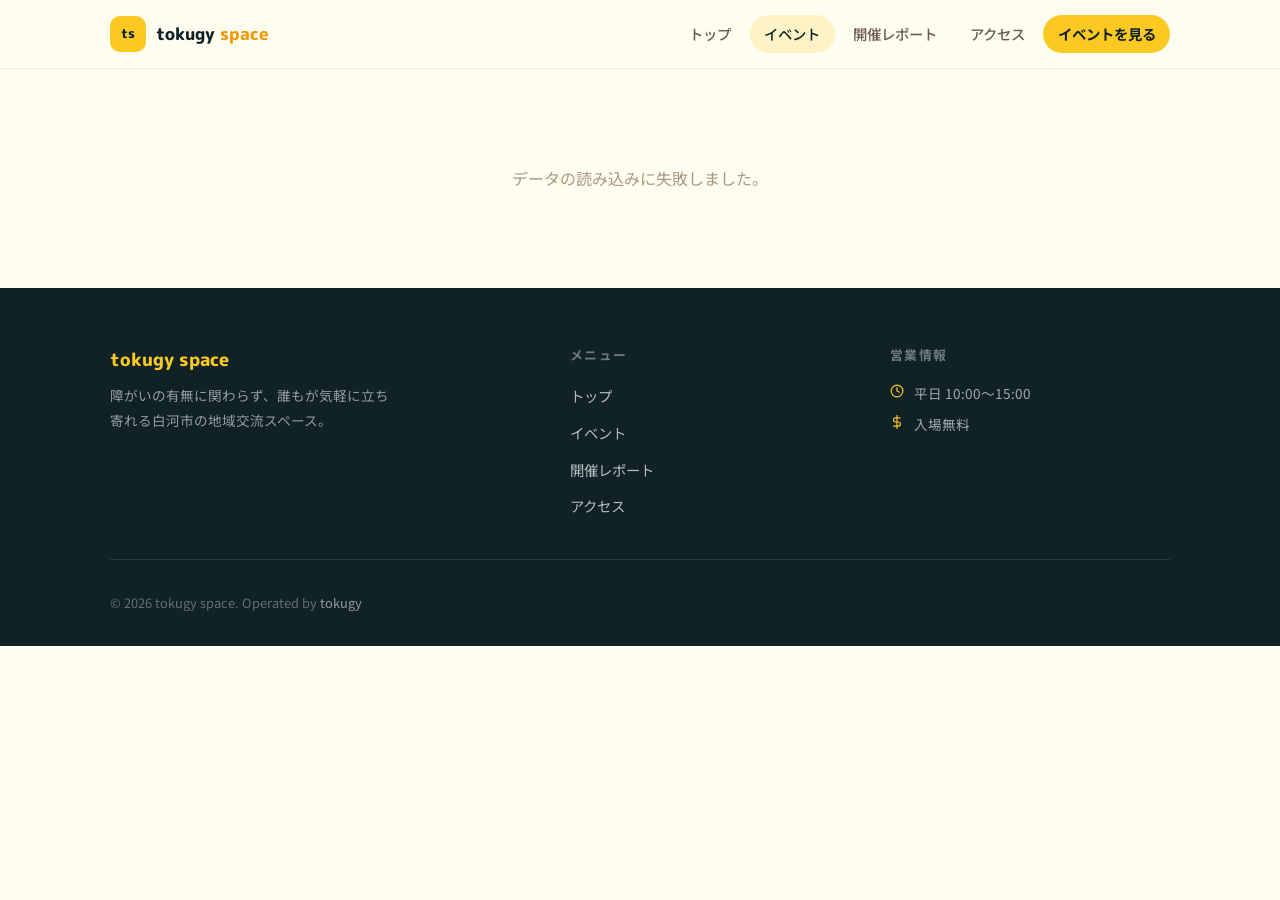
==== event.html @ 46e6f0bb "feat: イベント詳細・開催レポート機能を追加 - event.html: イベント詳細ページ（画像・詳細説明・サイドバー付き） - reports.html: 過去イベントレポート一覧 - rep" ====
<!DOCTYPE html>
<html lang="ja">
<head>
  <meta charset="UTF-8">
  <meta name="viewport" content="width=device-width, initial-scale=1.0">
  <title>イベント詳細 | tokugy space</title>
  <link rel="preconnect" href="https://fonts.googleapis.com">
  <link rel="preconnect" href="https://fonts.gstatic.com" crossorigin>
  <link href="https://fonts.googleapis.com/css2?family=M+PLUS+Rounded+1c:wght@400;500;700;800&family=Noto+Sans+JP:wght@400;500;700&display=swap" rel="stylesheet">
  <link rel="stylesheet" href="css/style.css">
</head>
<body>

<header class="nav" role="banner">
  <div class="container nav__inner">
    <a href="index.html" class="nav__logo">
      <div class="nav__logo-mark">ts</div>
      <span class="nav__logo-text">tokugy <span>space</span></span>
    </a>
    <nav class="nav__links">
      <a href="index.html">トップ</a>
      <a href="events.html" class="active">イベント</a>
      <a href="reports.html">開催レポート</a>
      <a href="index.html#access">アクセス</a>
      <a href="events.html" class="nav-cta">イベントを見る</a>
    </nav>
    <button class="nav__hamburger" id="navHamburger" aria-label="メニューを開く" aria-expanded="false">
      <span></span><span></span><span></span>
    </button>
  </div>
</header>
<nav class="nav__drawer" id="navDrawer">
  <a href="index.html">トップ</a>
  <a href="events.html" class="active">イベント</a>
  <a href="reports.html">開催レポート</a>
  <a href="index.html#access">アクセス</a>
  <a href="events.html" class="nav-cta">イベントを見る</a>
</nav>

<main id="main"></main>

<footer class="footer" role="contentinfo">
  <div class="container">
    <div class="footer__inner">
      <div>
        <div class="footer__brand-name">tokugy space</div>
        <p class="footer__brand-desc">障がいの有無に関わらず、誰もが気軽に立ち寄れる白河市の地域交流スペース。</p>
      </div>
      <div>
        <div class="footer__col-title">メニュー</div>
        <ul class="footer__links">
          <li><a href="index.html">トップ</a></li>
          <li><a href="events.html">イベント</a></li>
          <li><a href="reports.html">開催レポート</a></li>
          <li><a href="index.html#access">アクセス</a></li>
        </ul>
      </div>
      <div>
        <div class="footer__col-title">営業情報</div>
        <div class="footer__info">
          <div class="footer__info-item">
            <svg xmlns="http://www.w3.org/2000/svg" width="14" height="14" viewBox="0 0 24 24" fill="none" stroke="currentColor" stroke-width="2" stroke-linecap="round" stroke-linejoin="round"><circle cx="12" cy="12" r="10"/><polyline points="12 6 12 12 16 14"/></svg>
            平日 10:00〜15:00
          </div>
          <div class="footer__info-item">
            <svg xmlns="http://www.w3.org/2000/svg" width="14" height="14" viewBox="0 0 24 24" fill="none" stroke="currentColor" stroke-width="2" stroke-linecap="round" stroke-linejoin="round"><line x1="12" y1="1" x2="12" y2="23"/><path d="M17 5H9.5a3.5 3.5 0 0 0 0 7h5a3.5 3.5 0 0 1 0 7H6"/></svg>
            入場無料
          </div>
        </div>
      </div>
    </div>
    <div class="footer__bottom">
      <span>&copy; 2026 tokugy space. Operated by <a href="https://tokugy.com/" target="_blank" rel="noopener">tokugy</a></span>
    </div>
  </div>
</footer>

<script type="module">
  import { fetchEvents, formatDate, badgeClass, isUpcoming, initMobileNav, svgCalendar, svgPin } from './js/sheets.js';
  initMobileNav();

  const id   = new URLSearchParams(location.search).get('id');
  const main = document.getElementById('main');

  function svgIcon(path, extra='') {
    return `<svg xmlns="http://www.w3.org/2000/svg" width="16" height="16" viewBox="0 0 24 24" fill="none" stroke="currentColor" stroke-width="2" stroke-linecap="round" stroke-linejoin="round" ${extra}>${path}</svg>`;
  }

  fetchEvents().then(events => {
    const ev = events.find(e => String(e.id) === String(id));
    if (!ev) {
      main.innerHTML = `<div class="container" style="padding:6rem 1.25rem;text-align:center"><p style="color:var(--gray-400)">イベントが見つかりませんでした。</p><a href="events.html" class="btn btn-primary" style="margin-top:1.5rem;display:inline-flex">イベント一覧へ</a></div>`;
      return;
    }

    const d       = formatDate(ev.date);
    const badge   = badgeClass(ev.category);
    const past    = !isUpcoming(ev);
    document.title = `${ev.title} | tokugy space`;

    main.innerHTML = `
    <div class="detail-hero">
      <div class="container">
        <a href="events.html" class="detail-hero__back">
          ${svgIcon('<line x1="19" y1="12" x2="5" y2="12"/><polyline points="12 19 5 12 12 5"/>')}
          イベント一覧へ戻る
        </a>
        <div class="detail-hero__badge-row">
          <span class="event-card__badge ${badge}">${ev.category || 'イベント'}</span>
          ${past ? '<span class="event-card__badge badge-other">終了</span>' : ''}
        </div>
        <h1 class="detail-hero__title">${ev.title}</h1>
        <div class="detail-hero__meta">
          <span class="detail-hero__meta-item">
            ${svgIcon('<rect x="3" y="4" width="18" height="18" rx="2" ry="2"/><line x1="16" y1="2" x2="16" y2="6"/><line x1="8" y1="2" x2="8" y2="6"/><line x1="3" y1="10" x2="21" y2="10"/>')}
            ${d.full}
          </span>
          ${ev.time ? `<span class="detail-hero__meta-item">${svgIcon('<circle cx="12" cy="12" r="10"/><polyline points="12 6 12 12 16 14"/>')} ${ev.time}</span>` : ''}
          ${ev.capacity ? `<span class="detail-hero__meta-item">${svgIcon('<path d="M17 21v-2a4 4 0 0 0-4-4H5a4 4 0 0 0-4 4v2"/><circle cx="9" cy="7" r="4"/><path d="M23 21v-2a4 4 0 0 0-3-3.87"/><path d="M16 3.13a4 4 0 0 1 0 7.75"/>')} 定員 ${ev.capacity}</span>` : ''}
        </div>
      </div>
      <div class="container" style="padding-inline:1.25rem">
        <div class="detail-hero__img${ev.imageUrl ? '' : ' detail-hero__img--placeholder'}">
          ${ev.imageUrl
            ? `<img src="${ev.imageUrl}" alt="${ev.title}">`
            : `<svg xmlns="http://www.w3.org/2000/svg" width="48" height="48" viewBox="0 0 24 24" fill="none" stroke="currentColor" stroke-width="1.5" stroke-linecap="round" stroke-linejoin="round"><rect x="3" y="3" width="18" height="18" rx="2" ry="2"/><circle cx="8.5" cy="8.5" r="1.5"/><polyline points="21 15 16 10 5 21"/></svg><p>画像準備中</p>`}
        </div>
      </div>
    </div>

    <section class="detail-body">
      <div class="detail-layout">
        <article class="detail-article" style="padding:3rem 0 4rem">
          <p>${ev.detail || ev.description}</p>
          ${!past && (ev.regUrl || true) ? `
          <div class="detail-cta">
            ${ev.regUrl ? `<a href="${ev.regUrl}" target="_blank" rel="noopener" class="btn btn-yellow">申し込む</a>` : ''}
            <a href="index.html#access" class="btn btn-outline">アクセスを確認する</a>
          </div>` : ''}
        </article>

        <aside class="detail-sidebar">
          <div class="sidebar-card">
            <div class="sidebar-card__title">開催情報</div>
            <div class="sidebar-card__list">
              <div class="sidebar-card__item">
                ${svgIcon('<rect x="3" y="4" width="18" height="18" rx="2" ry="2"/><line x1="16" y1="2" x2="16" y2="6"/><line x1="8" y1="2" x2="8" y2="6"/><line x1="3" y1="10" x2="21" y2="10"/>')}
                <span>${d.full}</span>
              </div>
              ${ev.time ? `<div class="sidebar-card__item">${svgIcon('<circle cx="12" cy="12" r="10"/><polyline points="12 6 12 12 16 14"/>')}<span>${ev.time}</span></div>` : ''}
              ${ev.capacity ? `<div class="sidebar-card__item">${svgIcon('<path d="M17 21v-2a4 4 0 0 0-4-4H5a4 4 0 0 0-4 4v2"/><circle cx="9" cy="7" r="4"/><path d="M23 21v-2a4 4 0 0 0-3-3.87"/><path d="M16 3.13a4 4 0 0 1 0 7.75"/>')}<span>定員 ${ev.capacity}</span></div>` : ''}
              <div class="sidebar-card__item">${svgIcon('<line x1="12" y1="1" x2="12" y2="23"/><path d="M17 5H9.5a3.5 3.5 0 0 0 0 7h5a3.5 3.5 0 0 1 0 7H6"/>')}<span>参加費 無料</span></div>
              <div class="sidebar-card__item">${svgIcon('<path d="M21 10c0 7-9 13-9 13s-9-6-9-13a9 9 0 0 1 18 0z"/><circle cx="12" cy="10" r="3"/>')}<span>tokugy space（白河市中心商店街）</span></div>
            </div>
          </div>
          ${ev.regUrl ? `<a href="${ev.regUrl}" target="_blank" rel="noopener" class="btn btn-yellow" style="width:100%;justify-content:center">申し込む</a>` : ''}
          <a href="events.html" class="btn btn-outline" style="width:100%;justify-content:center">イベント一覧へ</a>
        </aside>
      </div>
    </section>`;
  }).catch(() => {
    main.innerHTML = `<div class="container" style="padding:6rem 1.25rem;text-align:center"><p style="color:var(--gray-400)">データの読み込みに失敗しました。</p></div>`;
  });
</script>
</body>
</html>
---- css/style.css ----
/* ===========================
   tokugy space — style.css
   =========================== */

/* --- Variables --- */
:root {
  --yellow:       #FBC922;
  --yellow-light: #FEF3C7;
  --yellow-dark:  #E6AA00;
  --orange:       #F39800;
  --orange-light: #FFF0D6;
  --cream:        #FFFCF0;
  --cream-dark:   #F5EDD8;
  --navy:         #102226;
  --navy-light:   #1E3A40;
  --brown:        #7C4E00;
  --gray-100:     #F8F4EE;
  --gray-200:     #EDE8DE;
  --gray-400:     #A89880;
  --gray-600:     #6B5B4E;
  --white:        #FFFFFF;

  --font-display: 'M PLUS Rounded 1c', 'Noto Sans JP', sans-serif;
  --font-body:    'Noto Sans JP', sans-serif;

  --radius-sm:  8px;
  --radius-md:  16px;
  --radius-lg:  24px;
  --radius-xl:  40px;

  --shadow-sm:  0 2px 8px rgba(16,34,38,.06);
  --shadow-md:  0 4px 20px rgba(16,34,38,.10);
  --shadow-lg:  0 8px 40px rgba(16,34,38,.14);

  --transition: .25s ease;

  --max-w: 1100px;
  --gap:   2rem;
}

/* --- Reset --- */
*, *::before, *::after { box-sizing: border-box; margin: 0; padding: 0; }
html { scroll-behavior: smooth; }
body {
  font-family: var(--font-body);
  background: var(--cream);
  color: var(--navy);
  line-height: 1.7;
  -webkit-font-smoothing: antialiased;
}
img { max-width: 100%; display: block; }
a { color: inherit; text-decoration: none; }
ul { list-style: none; }
button { cursor: pointer; font-family: inherit; border: none; background: none; }

/* --- Utilities --- */
.container {
  max-width: var(--max-w);
  margin-inline: auto;
  padding-inline: 1.25rem;
}
.section { padding-block: 5rem; }
.section-label {
  display: inline-block;
  font-size: .75rem;
  font-weight: 700;
  letter-spacing: .12em;
  text-transform: uppercase;
  color: var(--orange);
  background: var(--orange-light);
  padding: .3em .9em;
  border-radius: 99px;
  margin-bottom: .9rem;
}
.section-title {
  font-family: var(--font-display);
  font-size: clamp(1.6rem, 4vw, 2.4rem);
  font-weight: 800;
  line-height: 1.25;
  color: var(--navy);
  margin-bottom: 1rem;
}
.section-sub {
  font-size: 1rem;
  color: var(--gray-600);
  max-width: 560px;
  line-height: 1.8;
}
.btn {
  display: inline-flex;
  align-items: center;
  gap: .5rem;
  font-family: var(--font-display);
  font-size: .95rem;
  font-weight: 700;
  padding: .85em 2em;
  border-radius: 99px;
  transition: transform var(--transition), box-shadow var(--transition), background var(--transition);
  white-space: nowrap;
}
.btn:hover { transform: translateY(-2px); }
.btn-primary {
  background: var(--navy);
  color: var(--white);
  box-shadow: 0 4px 16px rgba(16,34,38,.25);
}
.btn-primary:hover { background: var(--navy-light); box-shadow: var(--shadow-lg); }
.btn-outline {
  background: transparent;
  color: var(--navy);
  border: 2px solid var(--navy);
}
.btn-outline:hover { background: var(--navy); color: var(--white); }
.btn-yellow {
  background: var(--yellow);
  color: var(--navy);
  box-shadow: 0 4px 16px rgba(251,201,34,.4);
}
.btn-yellow:hover { background: var(--yellow-dark); }

/* --- Nav --- */
.nav {
  position: sticky;
  top: 0;
  z-index: 100;
  background: rgba(255,252,240,.92);
  backdrop-filter: blur(12px);
  -webkit-backdrop-filter: blur(12px);
  border-bottom: 1px solid var(--cream-dark);
}
.nav__inner {
  display: flex;
  align-items: center;
  justify-content: space-between;
  height: 68px;
}
.nav__logo {
  display: flex;
  align-items: center;
  gap: .6rem;
}
.nav__logo-mark {
  width: 36px;
  height: 36px;
  background: var(--yellow);
  border-radius: 10px;
  display: flex;
  align-items: center;
  justify-content: center;
  font-family: var(--font-display);
  font-weight: 800;
  font-size: .8rem;
  color: var(--navy);
  flex-shrink: 0;
}
.nav__logo-text {
  font-family: var(--font-display);
  font-weight: 800;
  font-size: 1.05rem;
  color: var(--navy);
}
.nav__logo-text span {
  color: var(--orange);
}
.nav__links {
  display: flex;
  align-items: center;
  gap: .25rem;
}
.nav__links a {
  font-size: .9rem;
  font-weight: 500;
  padding: .5em 1em;
  border-radius: 99px;
  color: var(--gray-600);
  transition: color var(--transition), background var(--transition);
}
.nav__links a:hover,
.nav__links a.active {
  color: var(--navy);
  background: var(--yellow-light);
}
.nav__links a.nav-cta {
  background: var(--yellow);
  color: var(--navy);
  font-weight: 700;
}
.nav__links a.nav-cta:hover { background: var(--yellow-dark); }
.nav__hamburger {
  display: none;
  flex-direction: column;
  gap: 5px;
  padding: 8px;
  border-radius: 8px;
}
.nav__hamburger span {
  display: block;
  width: 22px;
  height: 2px;
  background: var(--navy);
  border-radius: 2px;
  transition: transform var(--transition), opacity var(--transition);
}

/* --- Hero --- */
.hero {
  background: linear-gradient(135deg, #FEF3C7 0%, #FFF0D6 50%, #FFFCF0 100%);
  overflow: hidden;
  position: relative;
  padding-block: 5rem 4rem;
}
.hero::before {
  content: '';
  position: absolute;
  inset: 0;
  background:
    radial-gradient(circle at 80% 20%, rgba(251,201,34,.18) 0%, transparent 50%),
    radial-gradient(circle at 10% 80%, rgba(243,152,0,.12) 0%, transparent 45%);
  pointer-events: none;
}
.hero__inner {
  display: grid;
  grid-template-columns: 1fr 1fr;
  gap: 3rem;
  align-items: center;
  position: relative;
}
.hero__eyebrow {
  display: inline-flex;
  align-items: center;
  gap: .5rem;
  background: var(--white);
  border: 1.5px solid var(--yellow);
  padding: .35em 1em;
  border-radius: 99px;
  font-size: .8rem;
  font-weight: 700;
  color: var(--brown);
  margin-bottom: 1.5rem;
}
.hero__eyebrow svg { color: var(--yellow-dark); }
.hero__title {
  font-family: var(--font-display);
  font-size: clamp(2.2rem, 5.5vw, 3.6rem);
  font-weight: 800;
  line-height: 1.15;
  color: var(--navy);
  margin-bottom: 1.25rem;
}
.hero__title em {
  font-style: normal;
  color: var(--orange);
  position: relative;
}
.hero__title em::after {
  content: '';
  position: absolute;
  bottom: 0;
  left: 0;
  right: 0;
  height: 6px;
  background: var(--yellow);
  border-radius: 3px;
  opacity: .6;
}
.hero__desc {
  font-size: 1.05rem;
  color: var(--gray-600);
  line-height: 1.9;
  margin-bottom: 2rem;
  max-width: 440px;
}
.hero__actions {
  display: flex;
  gap: 1rem;
  flex-wrap: wrap;
}
.hero__visual {
  display: flex;
  flex-direction: column;
  gap: 1rem;
}
.hero__image-placeholder {
  width: 100%;
  aspect-ratio: 4/3;
  background: linear-gradient(135deg, var(--yellow-light), var(--orange-light));
  border-radius: var(--radius-lg);
  border: 2.5px dashed var(--yellow-dark);
  display: flex;
  flex-direction: column;
  align-items: center;
  justify-content: center;
  gap: .75rem;
  color: var(--brown);
}
.hero__image-placeholder svg { opacity: .5; }
.hero__image-placeholder p {
  font-size: .85rem;
  font-weight: 600;
  opacity: .7;
}
.hero__badges {
  display: flex;
  gap: .75rem;
  flex-wrap: wrap;
}
.hero__badge {
  display: flex;
  align-items: center;
  gap: .4rem;
  background: var(--white);
  border: 1.5px solid var(--cream-dark);
  padding: .45em 1em;
  border-radius: 99px;
  font-size: .8rem;
  font-weight: 600;
  color: var(--navy);
  box-shadow: var(--shadow-sm);
}
.hero__badge svg { color: var(--orange); }
.hero__wave {
  display: block;
  margin-top: -2px;
}

/* --- Features --- */
.features { background: var(--white); }
.features__grid {
  display: grid;
  grid-template-columns: repeat(3, 1fr);
  gap: 1.5rem;
  margin-top: 3rem;
}
.feature-card {
  background: var(--cream);
  border-radius: var(--radius-md);
  padding: 2rem 1.75rem;
  border: 1.5px solid var(--cream-dark);
  transition: transform var(--transition), box-shadow var(--transition);
}
.feature-card:hover {
  transform: translateY(-4px);
  box-shadow: var(--shadow-md);
}
.feature-card__icon {
  width: 52px;
  height: 52px;
  border-radius: var(--radius-sm);
  display: flex;
  align-items: center;
  justify-content: center;
  margin-bottom: 1.25rem;
}
.feature-card__icon--yellow { background: var(--yellow-light); color: var(--yellow-dark); }
.feature-card__icon--orange { background: var(--orange-light); color: var(--orange); }
.feature-card__icon--green  { background: #DCFCE7; color: #15803D; }
.feature-card__title {
  font-family: var(--font-display);
  font-size: 1.15rem;
  font-weight: 800;
  margin-bottom: .6rem;
  color: var(--navy);
}
.feature-card__desc {
  font-size: .9rem;
  color: var(--gray-600);
  line-height: 1.8;
}
.feature-card__list {
  margin-top: .75rem;
  display: flex;
  flex-direction: column;
  gap: .35rem;
}
.feature-card__list li {
  font-size: .85rem;
  color: var(--gray-600);
  display: flex;
  align-items: center;
  gap: .4rem;
}
.feature-card__list li::before {
  content: '';
  width: 6px;
  height: 6px;
  background: var(--yellow);
  border-radius: 50%;
  flex-shrink: 0;
}

/* --- Events preview --- */
.events-preview { background: var(--cream); }
.events-preview__header {
  display: flex;
  align-items: flex-end;
  justify-content: space-between;
  margin-bottom: 2.5rem;
  gap: 1rem;
}
.events-grid {
  display: grid;
  grid-template-columns: repeat(3, 1fr);
  gap: 1.5rem;
}

/* --- Event Card --- */
.event-card {
  background: var(--white);
  border-radius: var(--radius-md);
  overflow: hidden;
  border: 1.5px solid var(--cream-dark);
  box-shadow: var(--shadow-sm);
  transition: transform var(--transition), box-shadow var(--transition);
  display: flex;
  flex-direction: column;
}
.event-card:hover {
  transform: translateY(-5px);
  box-shadow: var(--shadow-md);
}
.event-card__header {
  padding: 1.5rem 1.5rem 0;
  display: flex;
  align-items: flex-start;
  justify-content: space-between;
  gap: .5rem;
}
.event-card__date-block {
  display: flex;
  flex-direction: column;
  align-items: center;
  background: var(--yellow-light);
  border-radius: var(--radius-sm);
  padding: .5rem .75rem;
  min-width: 52px;
  flex-shrink: 0;
}
.event-card__date-block .month {
  font-size: .65rem;
  font-weight: 700;
  color: var(--brown);
  text-transform: uppercase;
  line-height: 1;
}
.event-card__date-block .day {
  font-family: var(--font-display);
  font-size: 1.6rem;
  font-weight: 800;
  color: var(--navy);
  line-height: 1;
}
.event-card__date-block .weekday {
  font-size: .65rem;
  color: var(--gray-400);
  font-weight: 500;
}
.event-card__badge {
  font-size: .7rem;
  font-weight: 700;
  padding: .3em .8em;
  border-radius: 99px;
}
.badge-workshop { background: #EDE9FE; color: #6D28D9; }
.badge-event    { background: #FEF3C7; color: #B45309; }
.badge-marche   { background: #DCFCE7; color: #15803D; }
.badge-other    { background: var(--gray-100); color: var(--gray-600); }
.event-card__body { padding: 1rem 1.5rem 1.5rem; flex: 1; display: flex; flex-direction: column; }
.event-card__title {
  font-family: var(--font-display);
  font-size: 1.05rem;
  font-weight: 700;
  color: var(--navy);
  margin-bottom: .5rem;
  line-height: 1.4;
}
.event-card__desc {
  font-size: .85rem;
  color: var(--gray-600);
  line-height: 1.75;
  flex: 1;
  display: -webkit-box;
  -webkit-line-clamp: 3;
  -webkit-box-orient: vertical;
  overflow: hidden;
}
.event-card__footer {
  margin-top: 1.25rem;
  padding-top: 1rem;
  border-top: 1px solid var(--cream-dark);
  display: flex;
  align-items: center;
  justify-content: space-between;
  gap: .5rem;
}
.event-card__meta {
  display: flex;
  align-items: center;
  gap: .35rem;
  font-size: .8rem;
  color: var(--gray-400);
}
.event-card__meta svg { flex-shrink: 0; }
.event-card__link {
  font-size: .8rem;
  font-weight: 700;
  color: var(--orange);
  display: flex;
  align-items: center;
  gap: .2rem;
  transition: gap var(--transition);
}
.event-card:hover .event-card__link { gap: .4rem; }

/* loading / error */
.events-loading, .events-error, .events-empty {
  grid-column: 1 / -1;
  text-align: center;
  padding: 3rem;
  color: var(--gray-400);
  font-size: .95rem;
}
.events-loading svg { animation: spin 1s linear infinite; margin: 0 auto 1rem; }
@keyframes spin { to { transform: rotate(360deg); } }

/* --- Access --- */
.access { background: var(--white); }
.access__inner {
  display: grid;
  grid-template-columns: 1fr 1fr;
  gap: 3rem;
  align-items: start;
}
.access__info {
  display: flex;
  flex-direction: column;
  gap: 1.5rem;
}
.access__item {
  display: flex;
  gap: 1rem;
  align-items: flex-start;
}
.access__item-icon {
  width: 44px;
  height: 44px;
  background: var(--yellow-light);
  border-radius: var(--radius-sm);
  display: flex;
  align-items: center;
  justify-content: center;
  color: var(--yellow-dark);
  flex-shrink: 0;
}
.access__item-label {
  font-size: .75rem;
  font-weight: 700;
  color: var(--gray-400);
  text-transform: uppercase;
  letter-spacing: .08em;
  margin-bottom: .25rem;
}
.access__item-value {
  font-size: 1rem;
  font-weight: 600;
  color: var(--navy);
  line-height: 1.5;
}
.access__item-note {
  font-size: .8rem;
  color: var(--gray-400);
  margin-top: .15rem;
}
.access__map {
  border-radius: var(--radius-md);
  overflow: hidden;
  border: 1.5px solid var(--cream-dark);
  background: var(--cream-dark);
  aspect-ratio: 4/3;
  display: flex;
  align-items: center;
  justify-content: center;
  flex-direction: column;
  gap: .75rem;
  color: var(--gray-400);
  font-size: .85rem;
}
.access__map svg { opacity: .4; }

/* --- Events Page --- */
.events-page { background: var(--cream); }
.events-page-header {
  background: linear-gradient(135deg, #FEF3C7 0%, #FFF0D6 100%);
  padding: 4rem 0 3rem;
}
.filter-tabs {
  display: flex;
  gap: .5rem;
  flex-wrap: wrap;
  margin-bottom: 2.5rem;
}
.filter-tab {
  font-family: var(--font-display);
  font-size: .85rem;
  font-weight: 700;
  padding: .55em 1.4em;
  border-radius: 99px;
  border: 2px solid var(--cream-dark);
  background: var(--white);
  color: var(--gray-600);
  transition: all var(--transition);
}
.filter-tab:hover { border-color: var(--yellow); color: var(--navy); }
.filter-tab.active {
  background: var(--yellow);
  border-color: var(--yellow);
  color: var(--navy);
}
.events-section-title {
  font-family: var(--font-display);
  font-size: 1.2rem;
  font-weight: 800;
  color: var(--navy);
  margin-bottom: 1.5rem;
  display: flex;
  align-items: center;
  gap: .6rem;
}
.events-section-title::before {
  content: '';
  width: 4px;
  height: 1.2em;
  background: var(--yellow);
  border-radius: 2px;
  display: block;
}
.past-grid { opacity: .7; }

/* --- Footer --- */
.footer {
  background: var(--navy);
  color: var(--white);
  padding: 3.5rem 0 2rem;
}
.footer__inner {
  display: grid;
  grid-template-columns: 1.5fr 1fr 1fr;
  gap: 2.5rem;
  padding-bottom: 2.5rem;
  border-bottom: 1px solid rgba(255,255,255,.1);
  margin-bottom: 2rem;
}
.footer__brand-name {
  font-family: var(--font-display);
  font-weight: 800;
  font-size: 1.15rem;
  margin-bottom: .5rem;
  color: var(--yellow);
}
.footer__brand-desc {
  font-size: .85rem;
  color: rgba(255,255,255,.55);
  line-height: 1.8;
  max-width: 280px;
}
.footer__col-title {
  font-size: .8rem;
  font-weight: 700;
  color: rgba(255,255,255,.4);
  text-transform: uppercase;
  letter-spacing: .1em;
  margin-bottom: 1rem;
}
.footer__links {
  display: flex;
  flex-direction: column;
  gap: .6rem;
}
.footer__links a {
  font-size: .9rem;
  color: rgba(255,255,255,.7);
  transition: color var(--transition);
}
.footer__links a:hover { color: var(--yellow); }
.footer__info {
  display: flex;
  flex-direction: column;
  gap: .5rem;
}
.footer__info-item {
  display: flex;
  gap: .6rem;
  align-items: flex-start;
  font-size: .85rem;
  color: rgba(255,255,255,.6);
}
.footer__info-item svg { flex-shrink: 0; margin-top: 2px; color: var(--yellow); }
.footer__bottom {
  display: flex;
  align-items: center;
  justify-content: space-between;
  font-size: .8rem;
  color: rgba(255,255,255,.35);
}
.footer__bottom a { color: rgba(255,255,255,.55); }
.footer__bottom a:hover { color: var(--yellow); }

/* --- Mobile nav drawer --- */
.nav__drawer {
  display: none;
  position: fixed;
  inset: 68px 0 0;
  background: var(--cream);
  z-index: 99;
  padding: 2rem 1.25rem;
  flex-direction: column;
  gap: .5rem;
  border-top: 1px solid var(--cream-dark);
}
.nav__drawer.open { display: flex; }
.nav__drawer a {
  font-size: 1.05rem;
  font-weight: 600;
  padding: .75em 1.25em;
  border-radius: var(--radius-sm);
  color: var(--navy);
  transition: background var(--transition);
}
.nav__drawer a:hover,
.nav__drawer a.active { background: var(--yellow-light); }
.nav__drawer .nav-cta {
  margin-top: .5rem;
  background: var(--yellow);
  text-align: center;
}

/* --- Animations --- */
.fade-in {
  opacity: 0;
  transform: translateY(20px);
  transition: opacity .6s ease, transform .6s ease;
}
.fade-in.visible {
  opacity: 1;
  transform: none;
}

/* --- Responsive --- */
@media (max-width: 900px) {
  .hero__inner        { grid-template-columns: 1fr; }
  .hero__visual       { order: -1; max-width: 400px; margin-inline: auto; }
  .features__grid     { grid-template-columns: 1fr 1fr; }
  .events-grid        { grid-template-columns: 1fr 1fr; }
  .access__inner      { grid-template-columns: 1fr; }
  .footer__inner      { grid-template-columns: 1fr 1fr; }
}
@media (max-width: 640px) {
  .section            { padding-block: 3.5rem; }
  .features__grid     { grid-template-columns: 1fr; }
  .events-grid        { grid-template-columns: 1fr; }
  .footer__inner      { grid-template-columns: 1fr; }
  .nav__links         { display: none; }
  .nav__hamburger     { display: flex; }
  .events-preview__header { flex-direction: column; align-items: flex-start; }
  .hero__actions      { flex-direction: column; align-items: flex-start; }
}

/* ===========================
   Detail & Report page styles
   =========================== */

/* --- Event card image --- */
.event-card { text-decoration: none; display: flex; flex-direction: column; }
.event-card__img { width: 100%; aspect-ratio: 16/9; overflow: hidden; }
.event-card__img img { width: 100%; height: 100%; object-fit: cover; transition: transform .4s ease; }
.event-card:hover .event-card__img img { transform: scale(1.04); }

/* --- Report card --- */
.report-card {
  background: var(--white);
  border-radius: var(--radius-md);
  overflow: hidden;
  border: 1.5px solid var(--cream-dark);
  box-shadow: var(--shadow-sm);
  text-decoration: none;
  display: flex;
  flex-direction: column;
  transition: transform var(--transition), box-shadow var(--transition);
}
.report-card:hover { transform: translateY(-5px); box-shadow: var(--shadow-md); }
.report-card__img { width: 100%; aspect-ratio: 16/9; overflow: hidden; background: var(--cream-dark); }
.report-card__img img { width: 100%; height: 100%; object-fit: cover; transition: transform .4s ease; }
.report-card:hover .report-card__img img { transform: scale(1.04); }
.report-card__img--placeholder { display: flex; align-items: center; justify-content: center; }
.report-card__body { padding: 1.25rem 1.5rem 1.5rem; display: flex; flex-direction: column; flex: 1; }
.report-card__meta { display: flex; align-items: center; gap: .6rem; flex-wrap: wrap; margin-bottom: .75rem; }
.report-card__date { font-size: .78rem; color: var(--gray-400); }
.report-card__title { font-family: var(--font-display); font-size: 1.05rem; font-weight: 700; color: var(--navy); margin-bottom: .5rem; line-height: 1.4; }
.report-card__summary { font-size: .85rem; color: var(--gray-600); line-height: 1.75; flex: 1; display: -webkit-box; -webkit-line-clamp: 3; -webkit-box-orient: vertical; overflow: hidden; }

/* --- Detail page common --- */
.detail-hero {
  background: linear-gradient(135deg, #FEF3C7 0%, #FFF0D6 100%);
  padding: 3rem 0 0;
}
.detail-hero__back {
  display: inline-flex;
  align-items: center;
  gap: .35rem;
  font-size: .85rem;
  color: var(--gray-400);
  margin-bottom: 1.5rem;
  transition: color var(--transition);
}
.detail-hero__back:hover { color: var(--navy); }
.detail-hero__badge-row { display: flex; align-items: center; gap: .75rem; margin-bottom: 1rem; flex-wrap: wrap; }
.detail-hero__title { font-family: var(--font-display); font-size: clamp(1.6rem,4vw,2.4rem); font-weight: 800; color: var(--navy); line-height: 1.2; margin-bottom: 1.25rem; }
.detail-hero__meta { display: flex; gap: 1.5rem; flex-wrap: wrap; margin-bottom: 2rem; }
.detail-hero__meta-item { display: flex; align-items: center; gap: .45rem; font-size: .9rem; font-weight: 600; color: var(--navy); }
.detail-hero__meta-item svg { color: var(--orange); flex-shrink: 0; }
.detail-hero__img { width: 100%; max-height: 460px; overflow: hidden; border-radius: var(--radius-lg) var(--radius-lg) 0 0; margin-top: 2rem; }
.detail-hero__img img { width: 100%; height: 100%; object-fit: cover; display: block; }
.detail-hero__img--placeholder { aspect-ratio: 16/7; background: linear-gradient(135deg, var(--yellow-light), var(--orange-light)); border-radius: var(--radius-lg) var(--radius-lg) 0 0; display: flex; align-items: center; justify-content: center; color: var(--brown); flex-direction: column; gap: .5rem; font-size: .85rem; opacity: .7; }

/* --- Article body --- */
.detail-body { background: var(--white); }
.detail-article { max-width: 720px; margin-inline: auto; padding: 3rem 1.25rem 4rem; }
.detail-article p { font-size: 1rem; line-height: 2; color: var(--gray-600); margin-bottom: 1.25rem; white-space: pre-line; }
.detail-article .detail-cta { margin-top: 2.5rem; padding-top: 2rem; border-top: 1px solid var(--cream-dark); display: flex; gap: 1rem; flex-wrap: wrap; }

/* --- Image gallery --- */
.detail-gallery { display: grid; gap: 1rem; margin: 2.5rem 0; }
.detail-gallery--2 { grid-template-columns: 1fr 1fr; }
.detail-gallery--3 { grid-template-columns: 2fr 1fr; grid-template-rows: 1fr 1fr; }
.detail-gallery__item { border-radius: var(--radius-sm); overflow: hidden; aspect-ratio: 4/3; }
.detail-gallery--3 .detail-gallery__item:first-child { grid-row: 1 / 3; aspect-ratio: auto; }
.detail-gallery__item img { width: 100%; height: 100%; object-fit: cover; display: block; }

/* --- Sidebar card (detail page) --- */
.detail-layout { display: grid; grid-template-columns: 1fr 320px; gap: 2.5rem; align-items: start; max-width: var(--max-w); margin-inline: auto; padding: 3rem 1.25rem 4rem; }
.detail-sidebar { position: sticky; top: 88px; display: flex; flex-direction: column; gap: 1rem; }
.sidebar-card { background: var(--cream); border-radius: var(--radius-md); padding: 1.5rem; border: 1.5px solid var(--cream-dark); }
.sidebar-card__title { font-family: var(--font-display); font-size: .85rem; font-weight: 700; color: var(--gray-400); text-transform: uppercase; letter-spacing: .08em; margin-bottom: 1rem; }
.sidebar-card__list { display: flex; flex-direction: column; gap: .75rem; }
.sidebar-card__item { display: flex; gap: .6rem; font-size: .9rem; color: var(--navy); font-weight: 500; }
.sidebar-card__item svg { color: var(--orange); flex-shrink: 0; margin-top: 2px; }

@media (max-width: 800px) {
  .detail-layout { grid-template-columns: 1fr; }
  .detail-sidebar { position: static; }
  .detail-gallery--3 { grid-template-columns: 1fr 1fr; grid-template-rows: auto; }
  .detail-gallery--3 .detail-gallery__item:first-child { grid-row: auto; aspect-ratio: 4/3; }
}
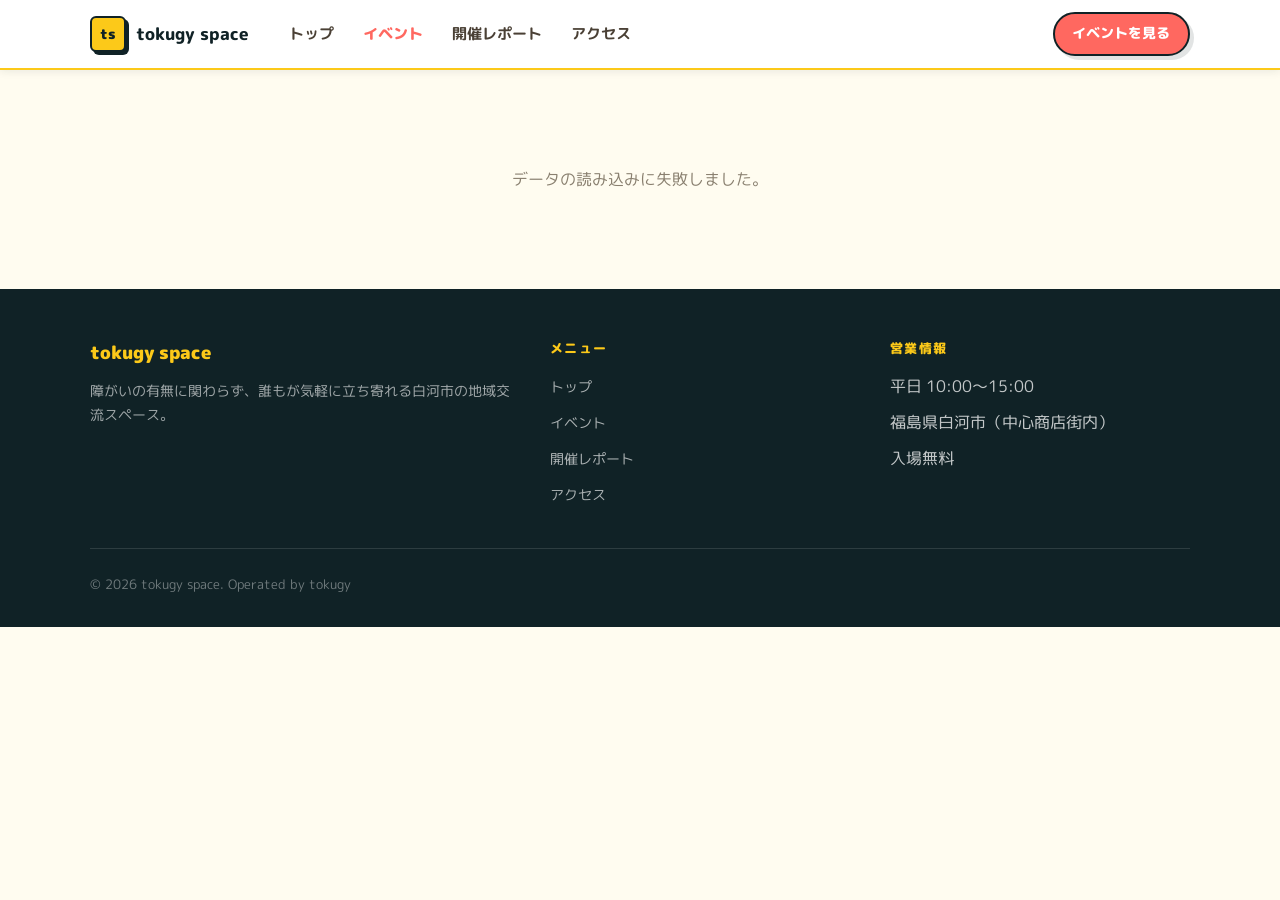
==== commit 31491bd7: "feat: ポップアートデザインへの全面リデザイン - style.css を完全刷新（ポップアート／遊び心スタイル、オフセットシャドウ、ドットパターン） - index.html を全面改修（ヒーロ" ====
--- a/event.html
+++ b/event.html
@@ -6,48 +6,50 @@
   <title>イベント詳細 | tokugy space</title>
   <link rel="preconnect" href="https://fonts.googleapis.com">
   <link rel="preconnect" href="https://fonts.gstatic.com" crossorigin>
-  <link href="https://fonts.googleapis.com/css2?family=M+PLUS+Rounded+1c:wght@400;500;700;800&family=Noto+Sans+JP:wght@400;500;700&display=swap" rel="stylesheet">
+  <link href="https://fonts.googleapis.com/css2?family=M+PLUS+Rounded+1c:wght@400;700;800;900&display=swap" rel="stylesheet">
   <link rel="stylesheet" href="css/style.css">
 </head>
 <body>
 
 <header class="nav" role="banner">
-  <div class="container nav__inner">
-    <a href="index.html" class="nav__logo">
-      <div class="nav__logo-mark">ts</div>
-      <span class="nav__logo-text">tokugy <span>space</span></span>
-    </a>
-    <nav class="nav__links">
+  <div class="container">
+    <div class="nav__inner">
+      <a href="index.html" class="nav__logo">
+        <span class="nav__logo-mark">ts</span>
+        tokugy space
+      </a>
+      <nav class="nav__links">
+        <a href="index.html">トップ</a>
+        <a href="events.html" class="active">イベント</a>
+        <a href="reports.html">開催レポート</a>
+        <a href="index.html#access">アクセス</a>
+      </nav>
+      <a href="events.html" class="btn btn-primary nav__cta">イベントを見る</a>
+      <button class="nav__hamburger" id="navHamburger" aria-label="メニューを開く" aria-expanded="false">
+        <span></span><span></span><span></span>
+      </button>
+    </div>
+    <nav class="nav__drawer" id="navDrawer">
       <a href="index.html">トップ</a>
       <a href="events.html" class="active">イベント</a>
       <a href="reports.html">開催レポート</a>
       <a href="index.html#access">アクセス</a>
-      <a href="events.html" class="nav-cta">イベントを見る</a>
+      <a href="events.html" class="btn btn-primary">イベントを見る</a>
     </nav>
-    <button class="nav__hamburger" id="navHamburger" aria-label="メニューを開く" aria-expanded="false">
-      <span></span><span></span><span></span>
-    </button>
   </div>
 </header>
-<nav class="nav__drawer" id="navDrawer">
-  <a href="index.html">トップ</a>
-  <a href="events.html" class="active">イベント</a>
-  <a href="reports.html">開催レポート</a>
-  <a href="index.html#access">アクセス</a>
-  <a href="events.html" class="nav-cta">イベントを見る</a>
-</nav>
 
 <main id="main"></main>
 
 <footer class="footer" role="contentinfo">
   <div class="container">
-    <div class="footer__inner">
+    <div class="footer__grid">
       <div>
-        <div class="footer__brand-name">tokugy space</div>
-        <p class="footer__brand-desc">障がいの有無に関わらず、誰もが気軽に立ち寄れる白河市の地域交流スペース。</p>
+        <p class="footer__brand">tokugy space</p>
+        <p class="footer__tagline">障がいの有無に関わらず、誰もが気軽に立ち寄れる白河市の地域交流スペース。</p>
       </div>
       <div>
-        <div class="footer__col-title">メニュー</div>
+        <p class="footer__col-title">メニュー</p>
         <ul class="footer__links">
           <li><a href="index.html">トップ</a></li>
           <li><a href="events.html">イベント</a></li>
@@ -56,17 +58,12 @@
         </ul>
       </div>
       <div>
-        <div class="footer__col-title">営業情報</div>
-        <div class="footer__info">
-          <div class="footer__info-item">
-            <svg xmlns="http://www.w3.org/2000/svg" width="14" height="14" viewBox="0 0 24 24" fill="none" stroke="currentColor" stroke-width="2" stroke-linecap="round" stroke-linejoin="round"><circle cx="12" cy="12" r="10"/><polyline points="12 6 12 12 16 14"/></svg>
-            平日 10:00〜15:00
-          </div>
-          <div class="footer__info-item">
-            <svg xmlns="http://www.w3.org/2000/svg" width="14" height="14" viewBox="0 0 24 24" fill="none" stroke="currentColor" stroke-width="2" stroke-linecap="round" stroke-linejoin="round"><line x1="12" y1="1" x2="12" y2="23"/><path d="M17 5H9.5a3.5 3.5 0 0 0 0 7h5a3.5 3.5 0 0 1 0 7H6"/></svg>
-            入場無料
-          </div>
-        </div>
+        <p class="footer__col-title">営業情報</p>
+        <ul class="footer__links">
+          <li>平日 10:00〜15:00</li>
+          <li>福島県白河市（中心商店街内）</li>
+          <li>入場無料</li>
+        </ul>
       </div>
     </div>
     <div class="footer__bottom">
@@ -76,14 +73,14 @@
 </footer>
 
 <script type="module">
-  import { fetchEvents, formatDate, badgeClass, isUpcoming, initMobileNav, svgCalendar, svgPin } from './js/sheets.js';
+  import { fetchEvents, formatDate, badgeClass, isUpcoming, initMobileNav } from './js/sheets.js';
   initMobileNav();
 
   const id   = new URLSearchParams(location.search).get('id');
   const main = document.getElementById('main');
 
-  function svgIcon(path, extra='') {
-    return `<svg xmlns="http://www.w3.org/2000/svg" width="16" height="16" viewBox="0 0 24 24" fill="none" stroke="currentColor" stroke-width="2" stroke-linecap="round" stroke-linejoin="round" ${extra}>${path}</svg>`;
+  function svgIcon(path) {
+    return `<svg xmlns="http://www.w3.org/2000/svg" width="16" height="16" viewBox="0 0 24 24" fill="none" stroke="currentColor" stroke-width="2" stroke-linecap="round" stroke-linejoin="round">${path}</svg>`;
   }
 
   fetchEvents().then(events => {
@@ -93,9 +90,9 @@
       return;
     }
 
-    const d       = formatDate(ev.date);
-    const badge   = badgeClass(ev.category);
-    const past    = !isUpcoming(ev);
+    const d    = formatDate(ev.date);
+    const bc   = badgeClass(ev.category);
+    const past = !isUpcoming(ev);
     document.title = `${ev.title} | tokugy space`;
 
     main.innerHTML = `
@@ -106,8 +103,8 @@
           イベント一覧へ戻る
         </a>
         <div class="detail-hero__badge-row">
-          <span class="event-card__badge ${badge}">${ev.category || 'イベント'}</span>
-          ${past ? '<span class="event-card__badge badge-other">終了</span>' : ''}
+          <span class="${bc}">${ev.category || 'イベント'}</span>
+          ${past ? '<span class="badge badge-orange">終了</span>' : ''}
         </div>
         <h1 class="detail-hero__title">${ev.title}</h1>
         <div class="detail-hero__meta">
@@ -118,44 +115,44 @@
           ${ev.time ? `<span class="detail-hero__meta-item">${svgIcon('<circle cx="12" cy="12" r="10"/><polyline points="12 6 12 12 16 14"/>')} ${ev.time}</span>` : ''}
           ${ev.capacity ? `<span class="detail-hero__meta-item">${svgIcon('<path d="M17 21v-2a4 4 0 0 0-4-4H5a4 4 0 0 0-4 4v2"/><circle cx="9" cy="7" r="4"/><path d="M23 21v-2a4 4 0 0 0-3-3.87"/><path d="M16 3.13a4 4 0 0 1 0 7.75"/>')} 定員 ${ev.capacity}</span>` : ''}
         </div>
-      </div>
-      <div class="container" style="padding-inline:1.25rem">
         <div class="detail-hero__img${ev.imageUrl ? '' : ' detail-hero__img--placeholder'}">
           ${ev.imageUrl
             ? `<img src="${ev.imageUrl}" alt="${ev.title}">`
-            : `<svg xmlns="http://www.w3.org/2000/svg" width="48" height="48" viewBox="0 0 24 24" fill="none" stroke="currentColor" stroke-width="1.5" stroke-linecap="round" stroke-linejoin="round"><rect x="3" y="3" width="18" height="18" rx="2" ry="2"/><circle cx="8.5" cy="8.5" r="1.5"/><polyline points="21 15 16 10 5 21"/></svg><p>画像準備中</p>`}
+            : `${svgIcon('<rect x="3" y="3" width="18" height="18" rx="2" ry="2"/><circle cx="8.5" cy="8.5" r="1.5"/><polyline points="21 15 16 10 5 21"/>')}<p style="font-size:.9rem;margin-top:.5rem">画像準備中</p>`}
         </div>
       </div>
     </div>
 
-    <section class="detail-body">
-      <div class="detail-layout">
-        <article class="detail-article" style="padding:3rem 0 4rem">
-          <p>${ev.detail || ev.description}</p>
-          ${!past && (ev.regUrl || true) ? `
-          <div class="detail-cta">
-            ${ev.regUrl ? `<a href="${ev.regUrl}" target="_blank" rel="noopener" class="btn btn-yellow">申し込む</a>` : ''}
-            <a href="index.html#access" class="btn btn-outline">アクセスを確認する</a>
-          </div>` : ''}
-        </article>
+    <section class="section" style="background:var(--cream)">
+      <div class="container">
+        <div class="detail-layout">
+          <article class="detail-article">
+            <p>${ev.detail || ev.description}</p>
+            ${!past ? `
+            <div class="detail-cta">
+              ${ev.regUrl ? `<a href="${ev.regUrl}" target="_blank" rel="noopener" class="btn btn-yellow">申し込む</a>` : ''}
+              <a href="index.html#access" class="btn btn-outline">アクセスを確認する</a>
+            </div>` : ''}
+          </article>
 
-        <aside class="detail-sidebar">
-          <div class="sidebar-card">
-            <div class="sidebar-card__title">開催情報</div>
-            <div class="sidebar-card__list">
-              <div class="sidebar-card__item">
-                ${svgIcon('<rect x="3" y="4" width="18" height="18" rx="2" ry="2"/><line x1="16" y1="2" x2="16" y2="6"/><line x1="8" y1="2" x2="8" y2="6"/><line x1="3" y1="10" x2="21" y2="10"/>')}
-                <span>${d.full}</span>
+          <aside class="detail-sidebar">
+            <div class="sidebar-card">
+              <div class="sidebar-card__title">開催情報</div>
+              <div class="sidebar-card__list">
+                <div class="sidebar-card__item">
+                  ${svgIcon('<rect x="3" y="4" width="18" height="18" rx="2" ry="2"/><line x1="16" y1="2" x2="16" y2="6"/><line x1="8" y1="2" x2="8" y2="6"/><line x1="3" y1="10" x2="21" y2="10"/>')}
+                  <span>${d.full}</span>
+                </div>
+                ${ev.time ? `<div class="sidebar-card__item">${svgIcon('<circle cx="12" cy="12" r="10"/><polyline points="12 6 12 12 16 14"/>')}<span>${ev.time}</span></div>` : ''}
+                ${ev.capacity ? `<div class="sidebar-card__item">${svgIcon('<path d="M17 21v-2a4 4 0 0 0-4-4H5a4 4 0 0 0-4 4v2"/><circle cx="9" cy="7" r="4"/><path d="M23 21v-2a4 4 0 0 0-3-3.87"/><path d="M16 3.13a4 4 0 0 1 0 7.75"/>')}<span>定員 ${ev.capacity}</span></div>` : ''}
+                <div class="sidebar-card__item">${svgIcon('<line x1="12" y1="1" x2="12" y2="23"/><path d="M17 5H9.5a3.5 3.5 0 0 0 0 7h5a3.5 3.5 0 0 1 0 7H6"/>')}<span>参加費 無料</span></div>
+                <div class="sidebar-card__item">${svgIcon('<path d="M21 10c0 7-9 13-9 13s-9-6-9-13a9 9 0 0 1 18 0z"/><circle cx="12" cy="10" r="3"/>')}<span>tokugy space（白河市中心商店街）</span></div>
               </div>
-              ${ev.time ? `<div class="sidebar-card__item">${svgIcon('<circle cx="12" cy="12" r="10"/><polyline points="12 6 12 12 16 14"/>')}<span>${ev.time}</span></div>` : ''}
-              ${ev.capacity ? `<div class="sidebar-card__item">${svgIcon('<path d="M17 21v-2a4 4 0 0 0-4-4H5a4 4 0 0 0-4 4v2"/><circle cx="9" cy="7" r="4"/><path d="M23 21v-2a4 4 0 0 0-3-3.87"/><path d="M16 3.13a4 4 0 0 1 0 7.75"/>')}<span>定員 ${ev.capacity}</span></div>` : ''}
-              <div class="sidebar-card__item">${svgIcon('<line x1="12" y1="1" x2="12" y2="23"/><path d="M17 5H9.5a3.5 3.5 0 0 0 0 7h5a3.5 3.5 0 0 1 0 7H6"/>')}<span>参加費 無料</span></div>
-              <div class="sidebar-card__item">${svgIcon('<path d="M21 10c0 7-9 13-9 13s-9-6-9-13a9 9 0 0 1 18 0z"/><circle cx="12" cy="10" r="3"/>')}<span>tokugy space（白河市中心商店街）</span></div>
             </div>
-          </div>
-          ${ev.regUrl ? `<a href="${ev.regUrl}" target="_blank" rel="noopener" class="btn btn-yellow" style="width:100%;justify-content:center">申し込む</a>` : ''}
-          <a href="events.html" class="btn btn-outline" style="width:100%;justify-content:center">イベント一覧へ</a>
-        </aside>
+            ${!past && ev.regUrl ? `<a href="${ev.regUrl}" target="_blank" rel="noopener" class="btn btn-yellow" style="width:100%;justify-content:center">申し込む</a>` : ''}
+            <a href="events.html" class="btn btn-outline" style="width:100%;justify-content:center">イベント一覧へ</a>
+          </aside>
+        </div>
       </div>
     </section>`;
   }).catch(() => {
--- a/css/style.css
+++ b/css/style.css
@@ -1,852 +1,1526 @@
-/* ===========================
-   tokugy space — style.css
-   =========================== */
-
-/* --- Variables --- */
+/* ============================================================
+   tokugy space — Main Stylesheet
+   Pop-art / playful Japanese community space design
+   ============================================================ */
+
+/* ── 1. CSS Variables ─────────────────────────────────────── */
 :root {
-  --yellow:       #FBC922;
-  --yellow-light: #FEF3C7;
-  --yellow-dark:  #E6AA00;
-  --orange:       #F39800;
-  --orange-light: #FFF0D6;
-  --cream:        #FFFCF0;
-  --cream-dark:   #F5EDD8;
-  --navy:         #102226;
-  --navy-light:   #1E3A40;
-  --brown:        #7C4E00;
-  --gray-100:     #F8F4EE;
-  --gray-200:     #EDE8DE;
-  --gray-400:     #A89880;
-  --gray-600:     #6B5B4E;
-  --white:        #FFFFFF;
-
-  --font-display: 'M PLUS Rounded 1c', 'Noto Sans JP', sans-serif;
-  --font-body:    'Noto Sans JP', sans-serif;
-
-  --radius-sm:  8px;
-  --radius-md:  16px;
-  --radius-lg:  24px;
-  --radius-xl:  40px;
-
-  --shadow-sm:  0 2px 8px rgba(16,34,38,.06);
-  --shadow-md:  0 4px 20px rgba(16,34,38,.10);
-  --shadow-lg:  0 8px 40px rgba(16,34,38,.14);
-
-  --transition: .25s ease;
-
-  --max-w: 1100px;
-  --gap:   2rem;
-}
-
-/* --- Reset --- */
-*, *::before, *::after { box-sizing: border-box; margin: 0; padding: 0; }
-html { scroll-behavior: smooth; }
+  /* Colors */
+  --col-yellow:      #FCC919;
+  --col-orange:      #FF8C00;
+  --col-coral:       #FF6860;
+  --col-teal:        #4CC9C0;
+  --col-navy:        #102226;
+  --col-cream:       #FFFCF0;
+  --col-white:       #FFFFFF;
+  --col-gray-100:    #F5F3E8;
+  --col-gray-200:    #E8E4D0;
+  --col-gray-500:    #8A8070;
+  --col-gray-700:    #4A4035;
+  --col-orange-light:#FFF0D6;
+  --col-teal-light:  #E0F7F5;
+
+  /* Typography */
+  --font-main: 'M PLUS Rounded 1c', 'Hiragino Maru Gothic ProN', 'BIZ UDRound', sans-serif;
+  --font-size-base: 16px;
+
+  /* Border radius */
+  --radius-sm:   6px;
+  --radius-md:  12px;
+  --radius-lg:  20px;
+  --radius-xl:  32px;
+  --radius-full: 9999px;
+
+  /* Shadows */
+  --shadow-sm:   4px 4px 0 rgba(16,34,38,.10);
+  --shadow-md:   4px 4px 0 rgba(16,34,38,.12);
+  --shadow-lg:   6px 6px 0 rgba(16,34,38,.14);
+  --shadow-hover: 8px 8px 0 rgba(16,34,38,.18);
+
+  /* Borders */
+  --border-width: 2px;
+  --border-color: var(--col-navy);
+  --border: var(--border-width) solid var(--border-color);
+
+  /* Layout */
+  --container-max: 1100px;
+  --section-py: 80px;
+}
+
+/* ── 2. Reset & Base ──────────────────────────────────────── */
+*, *::before, *::after {
+  box-sizing: border-box;
+  margin: 0;
+  padding: 0;
+}
+
+html {
+  font-size: var(--font-size-base);
+  scroll-behavior: smooth;
+}
+
 body {
-  font-family: var(--font-body);
-  background: var(--cream);
-  color: var(--navy);
+  font-family: var(--font-main);
+  color: var(--col-navy);
+  background-color: var(--col-cream);
   line-height: 1.7;
   -webkit-font-smoothing: antialiased;
 }
-img { max-width: 100%; display: block; }
-a { color: inherit; text-decoration: none; }
+
+img {
+  max-width: 100%;
+  height: auto;
+  display: block;
+}
+
+a {
+  color: inherit;
+  text-decoration: none;
+}
+
 ul { list-style: none; }
-button { cursor: pointer; font-family: inherit; border: none; background: none; }
-
-/* --- Utilities --- */
+
+button {
+  font-family: var(--font-main);
+  cursor: pointer;
+  border: none;
+  background: none;
+}
+
+/* ── 3. Utilities ─────────────────────────────────────────── */
 .container {
-  max-width: var(--max-w);
+  width: min(var(--container-max), 100% - 2.5rem);
   margin-inline: auto;
-  padding-inline: 1.25rem;
-}
-.section { padding-block: 5rem; }
+}
+
+.section {
+  padding-block: var(--section-py);
+}
+
 .section-label {
   display: inline-block;
-  font-size: .75rem;
-  font-weight: 700;
+  font-size: .78rem;
+  font-weight: 800;
   letter-spacing: .12em;
   text-transform: uppercase;
-  color: var(--orange);
-  background: var(--orange-light);
-  padding: .3em .9em;
-  border-radius: 99px;
+  color: var(--col-orange);
+  background: var(--col-white);
+  border: var(--border);
+  border-radius: var(--radius-full);
+  padding: .25rem .85rem;
   margin-bottom: .9rem;
-}
+  box-shadow: var(--shadow-sm);
+}
+
 .section-title {
-  font-family: var(--font-display);
-  font-size: clamp(1.6rem, 4vw, 2.4rem);
+  font-size: clamp(1.6rem, 3.5vw, 2.4rem);
   font-weight: 800;
   line-height: 1.25;
-  color: var(--navy);
-  margin-bottom: 1rem;
-}
+  margin-bottom: .6rem;
+}
+
+.section-title .accent { color: var(--col-coral); }
+
 .section-sub {
   font-size: 1rem;
-  color: var(--gray-600);
-  max-width: 560px;
-  line-height: 1.8;
-}
+  color: var(--col-gray-500);
+  max-width: 520px;
+  margin-top: .5rem;
+}
+
+/* Buttons */
 .btn {
   display: inline-flex;
   align-items: center;
-  gap: .5rem;
-  font-family: var(--font-display);
+  gap: .45rem;
+  font-family: var(--font-main);
+  font-weight: 800;
   font-size: .95rem;
-  font-weight: 700;
-  padding: .85em 2em;
-  border-radius: 99px;
-  transition: transform var(--transition), box-shadow var(--transition), background var(--transition);
+  padding: .65rem 1.5rem;
+  border-radius: var(--radius-full);
+  border: var(--border);
+  box-shadow: var(--shadow-md);
+  transition: transform .15s ease, box-shadow .15s ease;
+  cursor: pointer;
   white-space: nowrap;
 }
-.btn:hover { transform: translateY(-2px); }
-.btn-primary {
-  background: var(--navy);
-  color: var(--white);
-  box-shadow: 0 4px 16px rgba(16,34,38,.25);
-}
-.btn-primary:hover { background: var(--navy-light); box-shadow: var(--shadow-lg); }
-.btn-outline {
+
+.btn:hover {
+  transform: translate(-2px, -2px);
+  box-shadow: var(--shadow-hover);
+}
+
+.btn:active {
+  transform: translate(0, 0);
+  box-shadow: var(--shadow-sm);
+}
+
+.btn-primary  { background: var(--col-coral);  color: var(--col-white); }
+.btn-outline  { background: transparent;        color: var(--col-navy);  }
+.btn-yellow   { background: var(--col-yellow);  color: var(--col-navy);  }
+
+.btn-ghost {
   background: transparent;
-  color: var(--navy);
-  border: 2px solid var(--navy);
-}
-.btn-outline:hover { background: var(--navy); color: var(--white); }
-.btn-yellow {
-  background: var(--yellow);
-  color: var(--navy);
-  box-shadow: 0 4px 16px rgba(251,201,34,.4);
-}
-.btn-yellow:hover { background: var(--yellow-dark); }
-
-/* --- Nav --- */
+  color: var(--col-navy);
+  border-color: var(--col-navy);
+  box-shadow: none;
+}
+
+.btn-ghost:hover {
+  background: var(--col-yellow);
+  box-shadow: var(--shadow-md);
+}
+
+/* ── 4. Nav ───────────────────────────────────────────────── */
 .nav {
   position: sticky;
   top: 0;
   z-index: 100;
-  background: rgba(255,252,240,.92);
-  backdrop-filter: blur(12px);
-  -webkit-backdrop-filter: blur(12px);
-  border-bottom: 1px solid var(--cream-dark);
-}
+  background: var(--col-white);
+  border-bottom: 2.5px solid var(--col-yellow);
+  box-shadow: 0 2px 8px rgba(16,34,38,.08);
+}
+
 .nav__inner {
   display: flex;
   align-items: center;
-  justify-content: space-between;
-  height: 68px;
-}
+  gap: 1.5rem;
+  padding-block: .75rem;
+}
+
 .nav__logo {
   display: flex;
   align-items: center;
-  gap: .6rem;
-}
+  gap: .65rem;
+  font-weight: 800;
+  font-size: 1.05rem;
+  flex-shrink: 0;
+}
+
 .nav__logo-mark {
   width: 36px;
   height: 36px;
-  background: var(--yellow);
-  border-radius: 10px;
+  background: var(--col-yellow);
+  border: var(--border);
+  border-radius: var(--radius-sm);
+  box-shadow: 3px 3px 0 var(--col-navy);
   display: flex;
   align-items: center;
   justify-content: center;
-  font-family: var(--font-display);
-  font-weight: 800;
-  font-size: .8rem;
-  color: var(--navy);
+  font-weight: 900;
+  font-size: .9rem;
+  color: var(--col-navy);
   flex-shrink: 0;
 }
-.nav__logo-text {
-  font-family: var(--font-display);
-  font-weight: 800;
-  font-size: 1.05rem;
-  color: var(--navy);
-}
-.nav__logo-text span {
-  color: var(--orange);
-}
+
 .nav__links {
   display: flex;
   align-items: center;
-  gap: .25rem;
-}
+  gap: 1.8rem;
+  margin-left: 1rem;
+  flex: 1;
+}
+
 .nav__links a {
-  font-size: .9rem;
-  font-weight: 500;
-  padding: .5em 1em;
-  border-radius: 99px;
-  color: var(--gray-600);
-  transition: color var(--transition), background var(--transition);
-}
-.nav__links a:hover,
-.nav__links a.active {
-  color: var(--navy);
-  background: var(--yellow-light);
-}
-.nav__links a.nav-cta {
-  background: var(--yellow);
-  color: var(--navy);
+  font-size: .92rem;
   font-weight: 700;
-}
-.nav__links a.nav-cta:hover { background: var(--yellow-dark); }
+  color: var(--col-gray-700);
+  position: relative;
+  transition: color .15s;
+}
+
+.nav__links a::after {
+  content: '';
+  position: absolute;
+  left: 0;
+  bottom: -3px;
+  width: 0;
+  height: 2.5px;
+  background: var(--col-yellow);
+  border-radius: var(--radius-full);
+  transition: width .2s ease;
+}
+
+.nav__links a:hover { color: var(--col-navy); }
+.nav__links a:hover::after { width: 100%; }
+
+.nav__cta {
+  margin-left: auto;
+  font-size: .88rem;
+  padding: .5rem 1.1rem;
+}
+
+/* Hamburger */
 .nav__hamburger {
   display: none;
   flex-direction: column;
+  justify-content: center;
   gap: 5px;
-  padding: 8px;
-  border-radius: 8px;
-}
+  width: 36px;
+  height: 36px;
+  padding: 5px;
+  margin-left: auto;
+  cursor: pointer;
+}
+
 .nav__hamburger span {
   display: block;
-  width: 22px;
-  height: 2px;
-  background: var(--navy);
-  border-radius: 2px;
-  transition: transform var(--transition), opacity var(--transition);
-}
-
-/* --- Hero --- */
+  height: 2.5px;
+  background: var(--col-navy);
+  border-radius: var(--radius-full);
+  transition: transform .25s, opacity .25s;
+}
+
+.nav__hamburger.is-open span:nth-child(1) { transform: translateY(7.5px) rotate(45deg); }
+.nav__hamburger.is-open span:nth-child(2) { opacity: 0; }
+.nav__hamburger.is-open span:nth-child(3) { transform: translateY(-7.5px) rotate(-45deg); }
+
+/* ── 5. Mobile Nav Drawer ─────────────────────────────────── */
+.nav__drawer {
+  display: none;
+  flex-direction: column;
+  gap: 0;
+  background: var(--col-white);
+  border-top: var(--border);
+  padding: 1rem 1.5rem 1.5rem;
+}
+
+.nav__drawer.is-open { display: flex; }
+
+.nav__drawer a {
+  font-size: 1rem;
+  font-weight: 700;
+  padding: .75rem 0;
+  border-bottom: 1px solid var(--col-gray-200);
+  color: var(--col-navy);
+}
+
+.nav__drawer a:last-of-type { border-bottom: none; }
+
+.nav__drawer .btn {
+  margin-top: .75rem;
+  justify-content: center;
+}
+
+/* ── 6. Illustration Slot ─────────────────────────────────── */
+.illust-slot {
+  position: relative;
+  overflow: hidden;
+  border-radius: var(--radius-lg);
+}
+
+.illust-slot img {
+  width: 100%;
+  height: 100%;
+  object-fit: contain;
+}
+
+.illust-slot.is-placeholder::after {
+  content: 'イラスト準備中';
+  position: absolute;
+  inset: 0;
+  display: flex;
+  align-items: center;
+  justify-content: center;
+  background: var(--col-gray-100);
+  border: 2px dashed var(--col-gray-200);
+  border-radius: var(--radius-lg);
+  color: var(--col-gray-500);
+  font-size: .9rem;
+  font-weight: 700;
+}
+
+/* ── 7. Dot Pattern Utility ───────────────────────────────── */
+.dots-bg {
+  background-image: radial-gradient(circle, var(--col-navy) 1.2px, transparent 1.2px);
+  background-size: 20px 20px;
+}
+
+.dots-bg-light {
+  background-image: radial-gradient(circle, rgba(255,255,255,.25) 1.2px, transparent 1.2px);
+  background-size: 20px 20px;
+}
+
+.dots-bg-yellow {
+  background-image: radial-gradient(circle, rgba(16,34,38,.12) 1.2px, transparent 1.2px);
+  background-size: 20px 20px;
+}
+
+/* ── 8. Hero Section ──────────────────────────────────────── */
 .hero {
-  background: linear-gradient(135deg, #FEF3C7 0%, #FFF0D6 50%, #FFFCF0 100%);
-  overflow: hidden;
+  background-color: var(--col-cream);
   position: relative;
-  padding-block: 5rem 4rem;
-}
+  overflow: hidden;
+  padding-block: 80px 0;
+}
+
 .hero::before {
   content: '';
   position: absolute;
   inset: 0;
-  background:
-    radial-gradient(circle at 80% 20%, rgba(251,201,34,.18) 0%, transparent 50%),
-    radial-gradient(circle at 10% 80%, rgba(243,152,0,.12) 0%, transparent 45%);
+  background-image: radial-gradient(circle, rgba(16,34,38,.07) 1.2px, transparent 1.2px);
+  background-size: 22px 22px;
   pointer-events: none;
 }
-.hero__inner {
+
+.hero__circle-1 {
+  position: absolute;
+  width: 320px;
+  height: 320px;
+  background: var(--col-yellow);
+  border-radius: 50%;
+  opacity: .18;
+  top: -80px;
+  right: 30%;
+  pointer-events: none;
+}
+
+.hero__circle-2 {
+  position: absolute;
+  width: 200px;
+  height: 200px;
+  background: var(--col-teal);
+  border-radius: 50%;
+  opacity: .15;
+  bottom: 60px;
+  left: 5%;
+  pointer-events: none;
+}
+
+.hero__grid {
+  position: relative;
   display: grid;
   grid-template-columns: 1fr 1fr;
+  align-items: center;
   gap: 3rem;
-  align-items: center;
+  z-index: 1;
+}
+
+.hero__eyebrow {
+  font-size: .78rem;
+  font-weight: 800;
+  letter-spacing: .14em;
+  text-transform: uppercase;
+  color: var(--col-orange);
+  margin-bottom: .85rem;
+}
+
+.hero__title {
+  font-size: clamp(2rem, 5vw, 3.4rem);
+  font-weight: 900;
+  line-height: 1.2;
+  margin-bottom: 1rem;
+}
+
+.hero__title .accent {
+  color: var(--col-coral);
   position: relative;
-}
-.hero__eyebrow {
-  display: inline-flex;
-  align-items: center;
-  gap: .5rem;
-  background: var(--white);
-  border: 1.5px solid var(--yellow);
-  padding: .35em 1em;
-  border-radius: 99px;
-  font-size: .8rem;
+  display: inline-block;
+}
+
+.hero__desc {
+  font-size: 1.02rem;
+  color: var(--col-gray-700);
+  max-width: 440px;
+  margin-bottom: 1.75rem;
+  line-height: 1.8;
+}
+
+.hero__ctas {
+  display: flex;
+  flex-wrap: wrap;
+  gap: .75rem;
+  margin-bottom: 2.2rem;
+}
+
+.hero__stats {
+  display: flex;
+  flex-wrap: wrap;
+  gap: .6rem;
+}
+
+.hero__stat {
+  display: flex;
+  align-items: center;
+  gap: .4rem;
+  font-size: .85rem;
   font-weight: 700;
-  color: var(--brown);
-  margin-bottom: 1.5rem;
-}
-.hero__eyebrow svg { color: var(--yellow-dark); }
-.hero__title {
-  font-family: var(--font-display);
-  font-size: clamp(2.2rem, 5.5vw, 3.6rem);
-  font-weight: 800;
-  line-height: 1.15;
-  color: var(--navy);
-  margin-bottom: 1.25rem;
-}
-.hero__title em {
-  font-style: normal;
-  color: var(--orange);
-  position: relative;
-}
-.hero__title em::after {
-  content: '';
-  position: absolute;
-  bottom: 0;
-  left: 0;
-  right: 0;
-  height: 6px;
-  background: var(--yellow);
-  border-radius: 3px;
-  opacity: .6;
-}
-.hero__desc {
-  font-size: 1.05rem;
-  color: var(--gray-600);
-  line-height: 1.9;
-  margin-bottom: 2rem;
-  max-width: 440px;
-}
-.hero__actions {
-  display: flex;
-  gap: 1rem;
-  flex-wrap: wrap;
-}
-.hero__visual {
-  display: flex;
-  flex-direction: column;
-  gap: 1rem;
-}
-.hero__image-placeholder {
+  background: var(--col-white);
+  border: var(--border);
+  border-radius: var(--radius-full);
+  padding: .35rem .9rem;
+  box-shadow: var(--shadow-sm);
+}
+
+.hero__stat svg {
+  flex-shrink: 0;
+  color: var(--col-orange);
+}
+
+.hero__illust {
+  aspect-ratio: 4/3;
+  max-height: 450px;
+}
+
+.hero__wave {
+  margin-top: 60px;
+  line-height: 0;
+}
+
+.hero__wave svg {
   width: 100%;
-  aspect-ratio: 4/3;
-  background: linear-gradient(135deg, var(--yellow-light), var(--orange-light));
-  border-radius: var(--radius-lg);
-  border: 2.5px dashed var(--yellow-dark);
-  display: flex;
-  flex-direction: column;
-  align-items: center;
-  justify-content: center;
-  gap: .75rem;
-  color: var(--brown);
-}
-.hero__image-placeholder svg { opacity: .5; }
-.hero__image-placeholder p {
-  font-size: .85rem;
-  font-weight: 600;
-  opacity: .7;
-}
-.hero__badges {
-  display: flex;
-  gap: .75rem;
-  flex-wrap: wrap;
-}
-.hero__badge {
-  display: flex;
-  align-items: center;
-  gap: .4rem;
-  background: var(--white);
-  border: 1.5px solid var(--cream-dark);
-  padding: .45em 1em;
-  border-radius: 99px;
-  font-size: .8rem;
-  font-weight: 600;
-  color: var(--navy);
-  box-shadow: var(--shadow-sm);
-}
-.hero__badge svg { color: var(--orange); }
-.hero__wave {
   display: block;
-  margin-top: -2px;
-}
-
-/* --- Features --- */
-.features { background: var(--white); }
+}
+
+/* ── 9. Feature Cards ─────────────────────────────────────── */
+.features { background: var(--col-white); }
+
+.features__header {
+  text-align: center;
+  margin-bottom: 2.8rem;
+}
+
 .features__grid {
   display: grid;
   grid-template-columns: repeat(3, 1fr);
   gap: 1.5rem;
-  margin-top: 3rem;
-}
+}
+
 .feature-card {
-  background: var(--cream);
+  background: var(--col-white);
+  border: var(--border);
+  border-radius: var(--radius-lg);
+  box-shadow: var(--shadow-md);
+  overflow: hidden;
+  transition: transform .2s ease, box-shadow .2s ease;
+  display: flex;
+  flex-direction: column;
+}
+
+.feature-card:hover {
+  transform: translate(-3px, -3px);
+  box-shadow: var(--shadow-hover);
+}
+
+.feature-card--yellow  { border-top: 4px solid var(--col-yellow); }
+.feature-card--orange  { border-top: 4px solid var(--col-orange); }
+.feature-card--teal    { border-top: 4px solid var(--col-teal);   }
+
+.feature-card__illust {
+  aspect-ratio: 4/3;
+  margin: 1rem 1rem 0;
   border-radius: var(--radius-md);
-  padding: 2rem 1.75rem;
-  border: 1.5px solid var(--cream-dark);
-  transition: transform var(--transition), box-shadow var(--transition);
-}
-.feature-card:hover {
-  transform: translateY(-4px);
-  box-shadow: var(--shadow-md);
-}
-.feature-card__icon {
-  width: 52px;
-  height: 52px;
-  border-radius: var(--radius-sm);
-  display: flex;
-  align-items: center;
-  justify-content: center;
-  margin-bottom: 1.25rem;
-}
-.feature-card__icon--yellow { background: var(--yellow-light); color: var(--yellow-dark); }
-.feature-card__icon--orange { background: var(--orange-light); color: var(--orange); }
-.feature-card__icon--green  { background: #DCFCE7; color: #15803D; }
+  border: var(--border);
+  overflow: hidden;
+  background: var(--col-gray-100);
+}
+
+.feature-card__body {
+  padding: 1.2rem 1.4rem 1.5rem;
+  flex: 1;
+  display: flex;
+  flex-direction: column;
+}
+
 .feature-card__title {
-  font-family: var(--font-display);
-  font-size: 1.15rem;
-  font-weight: 800;
-  margin-bottom: .6rem;
-  color: var(--navy);
-}
-.feature-card__desc {
-  font-size: .9rem;
-  color: var(--gray-600);
-  line-height: 1.8;
-}
+  font-size: 1.05rem;
+  font-weight: 800;
+  margin-bottom: .8rem;
+}
+
 .feature-card__list {
-  margin-top: .75rem;
   display: flex;
   flex-direction: column;
   gap: .35rem;
-}
+  margin-top: auto;
+}
+
 .feature-card__list li {
-  font-size: .85rem;
-  color: var(--gray-600);
+  font-size: .88rem;
+  color: var(--col-gray-700);
   display: flex;
   align-items: center;
   gap: .4rem;
 }
+
 .feature-card__list li::before {
   content: '';
-  width: 6px;
-  height: 6px;
-  background: var(--yellow);
+  width: 7px;
+  height: 7px;
+  background: var(--col-yellow);
+  border: 1.5px solid var(--col-navy);
   border-radius: 50%;
   flex-shrink: 0;
 }
 
-/* --- Events preview --- */
-.events-preview { background: var(--cream); }
+/* ── 10. Events Grid & Event Cards ───────────────────────── */
+.events-preview { background: var(--col-orange-light); }
+
 .events-preview__header {
   display: flex;
-  align-items: flex-end;
+  align-items: center;
   justify-content: space-between;
-  margin-bottom: 2.5rem;
+  flex-wrap: wrap;
   gap: 1rem;
-}
+  margin-bottom: 2rem;
+}
+
 .events-grid {
   display: grid;
   grid-template-columns: repeat(3, 1fr);
-  gap: 1.5rem;
-}
-
-/* --- Event Card --- */
+  gap: 1.25rem;
+}
+
 .event-card {
-  background: var(--white);
-  border-radius: var(--radius-md);
-  overflow: hidden;
-  border: 1.5px solid var(--cream-dark);
+  background: var(--col-white);
+  border: var(--border);
+  border-radius: var(--radius-lg);
+  box-shadow: var(--shadow-md);
+  overflow: hidden;
+  display: flex;
+  flex-direction: column;
+  transition: transform .2s ease, box-shadow .2s ease;
+}
+
+.event-card:hover {
+  transform: translate(-3px, -3px);
+  box-shadow: var(--shadow-hover);
+}
+
+.event-card__image {
+  aspect-ratio: 16/9;
+  background: var(--col-gray-100);
+  overflow: hidden;
+  flex-shrink: 0;
+  position: relative;
+}
+
+.event-card__image img {
+  width: 100%;
+  height: 100%;
+  object-fit: cover;
+}
+
+.event-card__date-block {
+  position: absolute;
+  top: .75rem;
+  left: .75rem;
+  background: var(--col-yellow);
+  border: var(--border);
+  border-radius: var(--radius-sm);
   box-shadow: var(--shadow-sm);
-  transition: transform var(--transition), box-shadow var(--transition);
+  padding: .3rem .6rem;
+  text-align: center;
+  line-height: 1.2;
+}
+
+.event-card__date-block .day   { font-size: 1.3rem; font-weight: 900; display: block; }
+.event-card__date-block .month { font-size: .7rem;  font-weight: 700; color: var(--col-gray-700); }
+
+.event-card__badges {
+  position: absolute;
+  top: .75rem;
+  right: .75rem;
   display: flex;
   flex-direction: column;
-}
-.event-card:hover {
-  transform: translateY(-5px);
-  box-shadow: var(--shadow-md);
-}
-.event-card__header {
-  padding: 1.5rem 1.5rem 0;
-  display: flex;
-  align-items: flex-start;
+  gap: .3rem;
+  align-items: flex-end;
+}
+
+.badge {
+  font-size: .72rem;
+  font-weight: 800;
+  padding: .18rem .6rem;
+  border-radius: var(--radius-full);
+  border: 1.5px solid var(--col-navy);
+}
+
+.badge-coral  { background: var(--col-coral);  color: var(--col-white); }
+.badge-yellow { background: var(--col-yellow); color: var(--col-navy);  }
+.badge-teal   { background: var(--col-teal);   color: var(--col-navy);  }
+.badge-orange { background: var(--col-orange); color: var(--col-white); }
+
+.event-card__body {
+  padding: 1rem 1.2rem;
+  flex: 1;
+  display: flex;
+  flex-direction: column;
+  gap: .4rem;
+}
+
+.event-card__title {
+  font-size: .98rem;
+  font-weight: 800;
+  line-height: 1.4;
+}
+
+.event-card__meta {
+  font-size: .82rem;
+  color: var(--col-gray-500);
+  display: flex;
+  align-items: center;
+  gap: .3rem;
+}
+
+.event-card__footer {
+  padding: .75rem 1.2rem;
+  border-top: 1px solid var(--col-gray-200);
+  display: flex;
+  align-items: center;
   justify-content: space-between;
-  gap: .5rem;
-}
-.event-card__date-block {
-  display: flex;
-  flex-direction: column;
-  align-items: center;
-  background: var(--yellow-light);
-  border-radius: var(--radius-sm);
-  padding: .5rem .75rem;
-  min-width: 52px;
-  flex-shrink: 0;
-}
-.event-card__date-block .month {
-  font-size: .65rem;
+}
+
+.event-card__price { font-size: .88rem; font-weight: 800; }
+
+.event-card__link {
+  font-size: .82rem;
   font-weight: 700;
-  color: var(--brown);
-  text-transform: uppercase;
-  line-height: 1;
-}
-.event-card__date-block .day {
-  font-family: var(--font-display);
-  font-size: 1.6rem;
-  font-weight: 800;
-  color: var(--navy);
-  line-height: 1;
-}
-.event-card__date-block .weekday {
-  font-size: .65rem;
-  color: var(--gray-400);
-  font-weight: 500;
-}
-.event-card__badge {
-  font-size: .7rem;
-  font-weight: 700;
-  padding: .3em .8em;
-  border-radius: 99px;
-}
-.badge-workshop { background: #EDE9FE; color: #6D28D9; }
-.badge-event    { background: #FEF3C7; color: #B45309; }
-.badge-marche   { background: #DCFCE7; color: #15803D; }
-.badge-other    { background: var(--gray-100); color: var(--gray-600); }
-.event-card__body { padding: 1rem 1.5rem 1.5rem; flex: 1; display: flex; flex-direction: column; }
-.event-card__title {
-  font-family: var(--font-display);
-  font-size: 1.05rem;
-  font-weight: 700;
-  color: var(--navy);
-  margin-bottom: .5rem;
-  line-height: 1.4;
-}
-.event-card__desc {
-  font-size: .85rem;
-  color: var(--gray-600);
-  line-height: 1.75;
-  flex: 1;
-  display: -webkit-box;
-  -webkit-line-clamp: 3;
-  -webkit-box-orient: vertical;
-  overflow: hidden;
-}
-.event-card__footer {
-  margin-top: 1.25rem;
-  padding-top: 1rem;
-  border-top: 1px solid var(--cream-dark);
-  display: flex;
-  align-items: center;
-  justify-content: space-between;
-  gap: .5rem;
-}
-.event-card__meta {
-  display: flex;
-  align-items: center;
-  gap: .35rem;
-  font-size: .8rem;
-  color: var(--gray-400);
-}
-.event-card__meta svg { flex-shrink: 0; }
-.event-card__link {
-  font-size: .8rem;
-  font-weight: 700;
-  color: var(--orange);
+  color: var(--col-coral);
   display: flex;
   align-items: center;
   gap: .2rem;
-  transition: gap var(--transition);
-}
-.event-card:hover .event-card__link { gap: .4rem; }
-
-/* loading / error */
-.events-loading, .events-error, .events-empty {
+}
+
+/* ── 11. Loading / Error / Empty States ───────────────────── */
+.state-loading,
+.state-error,
+.state-empty {
   grid-column: 1 / -1;
   text-align: center;
-  padding: 3rem;
-  color: var(--gray-400);
+  padding: 3rem 1rem;
+  border: 2px dashed var(--col-gray-200);
+  border-radius: var(--radius-lg);
+  color: var(--col-gray-500);
+  font-weight: 700;
+}
+
+.state-loading::before { content: '⏳'; display: block; font-size: 2rem; margin-bottom: .6rem; }
+.state-error::before   { content: '😢'; display: block; font-size: 2rem; margin-bottom: .6rem; }
+.state-empty::before   { content: '📭'; display: block; font-size: 2rem; margin-bottom: .6rem; }
+
+/* ── 12. Dagashi Section ──────────────────────────────────── */
+.dagashi {
+  background: var(--col-yellow);
+  position: relative;
+  overflow: hidden;
+}
+
+.dagashi::before {
+  content: '';
+  position: absolute;
+  inset: 0;
+  background-image: radial-gradient(circle, rgba(16,34,38,.10) 1.2px, transparent 1.2px);
+  background-size: 20px 20px;
+  pointer-events: none;
+}
+
+.dagashi__grid {
+  position: relative;
+  display: grid;
+  grid-template-columns: 1fr 1fr;
+  gap: 3.5rem;
+  align-items: center;
+  z-index: 1;
+}
+
+.dagashi__label {
+  font-size: .78rem;
+  font-weight: 800;
+  letter-spacing: .14em;
+  text-transform: uppercase;
+  color: var(--col-navy);
+  opacity: .6;
+  margin-bottom: .5rem;
+}
+
+.dagashi__title {
+  font-size: clamp(1.8rem, 4vw, 2.8rem);
+  font-weight: 900;
+  line-height: 1.2;
+  white-space: pre-line;
+  margin-bottom: 1rem;
+}
+
+.dagashi__desc {
+  font-size: 1rem;
+  color: var(--col-navy);
+  opacity: .8;
+  max-width: 400px;
+  margin-bottom: 1.5rem;
+}
+
+.dagashi__pills {
+  display: flex;
+  flex-wrap: wrap;
+  gap: .5rem;
+  margin-bottom: 2rem;
+}
+
+.dagashi__pill {
+  background: var(--col-white);
+  border: var(--border);
+  border-radius: var(--radius-full);
+  padding: .35rem .9rem;
+  font-size: .88rem;
+  font-weight: 700;
+  box-shadow: var(--shadow-sm);
+}
+
+.dagashi__illust { aspect-ratio: 5/4; }
+
+/* ── 13. Workshop Section ─────────────────────────────────── */
+.workshop {
+  background: var(--col-navy);
+  color: var(--col-white);
+  position: relative;
+  overflow: hidden;
+}
+
+.workshop::before {
+  content: '';
+  position: absolute;
+  inset: 0;
+  background-image: radial-gradient(circle, rgba(255,255,255,.08) 1.2px, transparent 1.2px);
+  background-size: 22px 22px;
+  pointer-events: none;
+}
+
+.workshop__grid {
+  position: relative;
+  display: grid;
+  grid-template-columns: 1fr 1fr;
+  gap: 3.5rem;
+  align-items: center;
+  z-index: 1;
+}
+
+.workshop__label {
+  font-size: .78rem;
+  font-weight: 800;
+  letter-spacing: .14em;
+  text-transform: uppercase;
+  color: var(--col-yellow);
+  opacity: .8;
+  margin-bottom: .5rem;
+}
+
+.workshop__title {
+  font-size: clamp(1.8rem, 4vw, 2.8rem);
+  font-weight: 900;
+  line-height: 1.2;
+  white-space: pre-line;
+  margin-bottom: 1rem;
+}
+
+.workshop__desc {
+  font-size: 1rem;
+  color: rgba(255,255,255,.75);
+  max-width: 400px;
+  margin-bottom: 1.5rem;
+}
+
+.workshop__list {
+  display: flex;
+  flex-direction: column;
+  gap: 1rem;
+  margin-bottom: 2rem;
+}
+
+.workshop__item {
+  display: flex;
+  align-items: flex-start;
+  gap: 1rem;
+}
+
+.workshop__icon-box {
+  width: 44px;
+  height: 44px;
+  background: var(--col-yellow);
+  border: var(--border);
+  border-radius: var(--radius-sm);
+  box-shadow: 3px 3px 0 rgba(255,255,255,.2);
+  display: flex;
+  align-items: center;
+  justify-content: center;
+  flex-shrink: 0;
+  color: var(--col-navy);
+}
+
+.workshop__item-text strong {
+  display: block;
   font-size: .95rem;
-}
-.events-loading svg { animation: spin 1s linear infinite; margin: 0 auto 1rem; }
-@keyframes spin { to { transform: rotate(360deg); } }
-
-/* --- Access --- */
-.access { background: var(--white); }
-.access__inner {
+  font-weight: 800;
+  margin-bottom: .1rem;
+}
+
+.workshop__item-text span {
+  font-size: .85rem;
+  color: rgba(255,255,255,.65);
+}
+
+.workshop__illust { aspect-ratio: 5/4; }
+
+/* ── 14. Character Section ────────────────────────────────── */
+.characters { background: var(--col-teal-light); }
+
+.characters__grid {
+  display: grid;
+  grid-template-columns: 1fr 1fr;
+  gap: 3rem;
+  align-items: center;
+}
+
+.characters__text .section-title { margin-bottom: .75rem; }
+
+.characters__chara-grid {
+  display: grid;
+  grid-template-columns: 1fr 1fr;
+  gap: 1rem;
+}
+
+.characters__chara {
+  aspect-ratio: 1;
+  background: var(--col-white);
+  border: var(--border);
+  border-radius: var(--radius-lg);
+  box-shadow: var(--shadow-md);
+  overflow: hidden;
+  transition: transform .2s ease, box-shadow .2s ease;
+}
+
+.characters__chara:hover {
+  transform: translate(-3px, -3px);
+  box-shadow: var(--shadow-hover);
+}
+
+.characters__chara img {
+  width: 100%;
+  height: 100%;
+  object-fit: cover;
+}
+
+/* ── 15. Access Section ───────────────────────────────────── */
+.access { background: var(--col-white); }
+
+.access__header {
+  text-align: center;
+  margin-bottom: 2.5rem;
+}
+
+.access__grid {
   display: grid;
   grid-template-columns: 1fr 1fr;
   gap: 3rem;
   align-items: start;
 }
+
 .access__info {
   display: flex;
   flex-direction: column;
-  gap: 1.5rem;
-}
+  gap: 1.1rem;
+}
+
 .access__item {
   display: flex;
+  align-items: flex-start;
   gap: 1rem;
-  align-items: flex-start;
-}
-.access__item-icon {
+}
+
+.access__icon-box {
   width: 44px;
   height: 44px;
-  background: var(--yellow-light);
+  background: var(--col-yellow);
+  border: var(--border);
   border-radius: var(--radius-sm);
+  box-shadow: var(--shadow-sm);
   display: flex;
   align-items: center;
   justify-content: center;
-  color: var(--yellow-dark);
   flex-shrink: 0;
-}
+  color: var(--col-navy);
+}
+
 .access__item-label {
-  font-size: .75rem;
+  font-size: .78rem;
+  font-weight: 800;
+  letter-spacing: .06em;
+  color: var(--col-gray-500);
+  text-transform: uppercase;
+  margin-bottom: .1rem;
+}
+
+.access__item-value {
+  font-size: .95rem;
   font-weight: 700;
-  color: var(--gray-400);
+  line-height: 1.6;
+}
+
+.access__map {
+  aspect-ratio: 4/3;
+  background: var(--col-gray-100);
+  border: var(--border);
+  border-radius: var(--radius-lg);
+  box-shadow: var(--shadow-md);
+  overflow: hidden;
+  display: flex;
+  align-items: center;
+  justify-content: center;
+  color: var(--col-gray-500);
+  font-weight: 700;
+  font-size: .95rem;
+}
+
+.access__map iframe {
+  width: 100%;
+  height: 100%;
+  border: none;
+}
+
+/* ── 16. Events Page ──────────────────────────────────────── */
+.events-page-hero {
+  background: var(--col-orange-light);
+  padding: 3rem 0 2rem;
+  border-bottom: var(--border);
+}
+
+.filter-tabs {
+  display: flex;
+  flex-wrap: wrap;
+  gap: .6rem;
+  margin-bottom: 2rem;
+}
+
+.filter-tab {
+  font-family: var(--font-main);
+  font-size: .88rem;
+  font-weight: 800;
+  padding: .45rem 1.1rem;
+  border-radius: var(--radius-full);
+  border: var(--border);
+  background: var(--col-white);
+  color: var(--col-navy);
+  box-shadow: var(--shadow-sm);
+  cursor: pointer;
+  transition: transform .15s, box-shadow .15s, background .15s;
+}
+
+.filter-tab:hover,
+.filter-tab.is-active,
+.filter-tab.active {
+  background: var(--col-yellow);
+  transform: translate(-2px, -2px);
+  box-shadow: var(--shadow-md);
+}
+
+.events-page-section { padding-block: 2.5rem; }
+
+.events-page-section__title {
+  font-size: 1.2rem;
+  font-weight: 800;
+  padding-left: .85rem;
+  border-left: 5px solid var(--col-yellow);
+  margin-bottom: 1.5rem;
+}
+
+/* ── 17. Report Cards ─────────────────────────────────────── */
+.reports-grid {
+  display: grid;
+  grid-template-columns: repeat(3, 1fr);
+  gap: 1.25rem;
+}
+
+.report-card {
+  background: var(--col-white);
+  border: var(--border);
+  border-radius: var(--radius-lg);
+  box-shadow: var(--shadow-md);
+  overflow: hidden;
+  display: flex;
+  flex-direction: column;
+  transition: transform .2s ease, box-shadow .2s ease;
+}
+
+.report-card:hover {
+  transform: translate(-3px, -3px);
+  box-shadow: var(--shadow-hover);
+}
+
+.report-card__image {
+  aspect-ratio: 16/9;
+  background: var(--col-gray-100);
+  overflow: hidden;
+}
+
+.report-card__image img {
+  width: 100%;
+  height: 100%;
+  object-fit: cover;
+}
+
+.report-card__body {
+  padding: 1rem 1.2rem 1.3rem;
+  flex: 1;
+  display: flex;
+  flex-direction: column;
+  gap: .4rem;
+}
+
+.report-card__date  { font-size: .8rem;  color: var(--col-gray-500); font-weight: 700; }
+.report-card__title { font-size: .98rem; font-weight: 800; line-height: 1.4; flex: 1; }
+.report-card__desc  { font-size: .85rem; color: var(--col-gray-500); line-height: 1.6; }
+
+/* ── 18. Detail Page Styles ───────────────────────────────── */
+.detail-hero {
+  background: var(--col-cream);
+  padding: 3rem 0 2.5rem;
+  border-bottom: var(--border);
+}
+
+.detail-hero__eyebrow {
+  display: flex;
+  align-items: center;
+  gap: .6rem;
+  margin-bottom: .75rem;
+}
+
+.detail-hero__title {
+  font-size: clamp(1.5rem, 3.5vw, 2.4rem);
+  font-weight: 900;
+  line-height: 1.25;
+  margin-bottom: 1rem;
+}
+
+.detail-hero__meta {
+  display: flex;
+  flex-wrap: wrap;
+  gap: .5rem 1.2rem;
+  font-size: .88rem;
+  font-weight: 700;
+  color: var(--col-gray-700);
+}
+
+.detail-layout {
+  display: grid;
+  grid-template-columns: 1fr 320px;
+  gap: 2.5rem;
+  align-items: start;
+  padding-block: 2.5rem;
+}
+
+.detail-article {
+  font-size: 1rem;
+  line-height: 1.85;
+}
+
+.detail-article h2 {
+  font-size: 1.3rem;
+  font-weight: 800;
+  margin: 2rem 0 .75rem;
+  padding-left: .85rem;
+  border-left: 5px solid var(--col-yellow);
+}
+
+.detail-article p {
+  margin-bottom: 1rem;
+  color: var(--col-gray-700);
+}
+
+.detail-article img {
+  width: 100%;
+  border-radius: var(--radius-md);
+  border: var(--border);
+  box-shadow: var(--shadow-md);
+  margin-block: 1.5rem;
+}
+
+.gallery {
+  display: grid;
+  grid-template-columns: repeat(3, 1fr);
+  gap: .75rem;
+  margin-block: 1.5rem;
+}
+
+.gallery__item {
+  aspect-ratio: 1;
+  border-radius: var(--radius-md);
+  border: var(--border);
+  overflow: hidden;
+  box-shadow: var(--shadow-sm);
+}
+
+.gallery__item img {
+  width: 100%;
+  height: 100%;
+  object-fit: cover;
+}
+
+.sidebar {
+  position: sticky;
+  top: calc(64px + 1rem);
+  display: flex;
+  flex-direction: column;
+  gap: 1.25rem;
+}
+
+.sidebar-card {
+  background: var(--col-white);
+  border: var(--border);
+  border-radius: var(--radius-lg);
+  box-shadow: var(--shadow-md);
+  overflow: hidden;
+}
+
+.sidebar-card__head {
+  background: var(--col-yellow);
+  border-bottom: var(--border);
+  padding: .7rem 1.1rem;
+  font-size: .88rem;
+  font-weight: 800;
+}
+
+.sidebar-card__body {
+  padding: 1rem 1.1rem;
+  font-size: .9rem;
+  line-height: 1.7;
+}
+
+/* ── 19. Footer ───────────────────────────────────────────── */
+.footer {
+  background: var(--col-navy);
+  color: rgba(255,255,255,.75);
+  padding-block: 3rem 2rem;
+}
+
+.footer__grid {
+  display: grid;
+  grid-template-columns: 1.4fr 1fr 1fr;
+  gap: 2.5rem;
+  margin-bottom: 2.5rem;
+}
+
+.footer__brand {
+  color: var(--col-yellow);
+  font-size: 1.15rem;
+  font-weight: 900;
+  margin-bottom: .75rem;
+}
+
+.footer__tagline {
+  font-size: .88rem;
+  line-height: 1.7;
+  color: rgba(255,255,255,.6);
+}
+
+.footer__col-title {
+  font-size: .82rem;
+  font-weight: 800;
+  letter-spacing: .1em;
   text-transform: uppercase;
-  letter-spacing: .08em;
-  margin-bottom: .25rem;
-}
-.access__item-value {
-  font-size: 1rem;
-  font-weight: 600;
-  color: var(--navy);
-  line-height: 1.5;
-}
-.access__item-note {
-  font-size: .8rem;
-  color: var(--gray-400);
-  margin-top: .15rem;
-}
-.access__map {
-  border-radius: var(--radius-md);
-  overflow: hidden;
-  border: 1.5px solid var(--cream-dark);
-  background: var(--cream-dark);
-  aspect-ratio: 4/3;
-  display: flex;
-  align-items: center;
-  justify-content: center;
+  color: var(--col-yellow);
+  margin-bottom: .85rem;
+}
+
+.footer__links {
+  display: flex;
   flex-direction: column;
+  gap: .55rem;
+}
+
+.footer__links a {
+  font-size: .88rem;
+  color: rgba(255,255,255,.65);
+  transition: color .15s;
+}
+
+.footer__links a:hover { color: var(--col-yellow); }
+
+.footer__bottom {
+  border-top: 1px solid rgba(255,255,255,.12);
+  padding-top: 1.5rem;
+  display: flex;
+  align-items: center;
+  justify-content: space-between;
+  flex-wrap: wrap;
   gap: .75rem;
-  color: var(--gray-400);
+  font-size: .82rem;
+  color: rgba(255,255,255,.4);
+}
+
+/* ── 20. Fade-in Animation ────────────────────────────────── */
+.fade-in {
+  opacity: 0;
+  transform: translateY(24px);
+  transition: opacity .55s ease, transform .55s ease;
+}
+
+.fade-in.is-visible {
+  opacity: 1;
+  transform: translateY(0);
+}
+
+/* ── 21. Responsive Breakpoints ──────────────────────────── */
+@media (max-width: 900px) {
+  :root { --section-py: 60px; }
+
+  .nav__links,
+  .nav__cta     { display: none; }
+  .nav__hamburger { display: flex; }
+
+  .hero__grid {
+    grid-template-columns: 1fr;
+    text-align: center;
+  }
+
+  .hero__desc   { max-width: 100%; }
+  .hero__ctas   { justify-content: center; }
+  .hero__stats  { justify-content: center; }
+  .hero__illust { max-height: 320px; margin-inline: auto; max-width: 480px; }
+  .hero__circle-1 { display: none; }
+
+  .features__grid {
+    grid-template-columns: 1fr;
+    max-width: 480px;
+    margin-inline: auto;
+  }
+
+  .events-grid { grid-template-columns: 1fr 1fr; }
+
+  .dagashi__grid,
+  .workshop__grid { grid-template-columns: 1fr; gap: 2rem; }
+
+  .dagashi__illust,
+  .workshop__illust { max-width: 400px; margin-inline: auto; }
+
+  .characters__grid { grid-template-columns: 1fr; gap: 2rem; }
+
+  .access__grid { grid-template-columns: 1fr; gap: 2rem; }
+
+  .footer__grid { grid-template-columns: 1fr 1fr; }
+
+  .detail-layout { grid-template-columns: 1fr; }
+
+  .sidebar { position: static; }
+
+  .reports-grid { grid-template-columns: 1fr 1fr; }
+}
+
+@media (max-width: 640px) {
+  :root { --section-py: 48px; }
+
+  .events-grid {
+    grid-template-columns: 1fr;
+    max-width: 420px;
+    margin-inline: auto;
+  }
+
+  .features__grid { max-width: 100%; }
+
+  .footer__grid { grid-template-columns: 1fr; gap: 1.75rem; }
+
+  .reports-grid {
+    grid-template-columns: 1fr;
+    max-width: 420px;
+    margin-inline: auto;
+  }
+
+  .gallery { grid-template-columns: 1fr 1fr; }
+
+  .events-preview__header { flex-direction: column; align-items: flex-start; }
+
+  .filter-tabs { gap: .4rem; }
+
+  .characters__chara-grid { grid-template-columns: 1fr 1fr; }
+}
+
+/* ── 22. CSS Variable Aliases (backward compat) ──────────────── */
+:root {
+  --yellow:       var(--col-yellow);
+  --orange:       var(--col-orange);
+  --coral:        var(--col-coral);
+  --teal:         var(--col-teal);
+  --navy:         var(--col-navy);
+  --cream:        var(--col-cream);
+  --white:        var(--col-white);
+  --cream-dark:   var(--col-gray-200);
+  --yellow-light: var(--col-orange-light);
+  --gray-100:     var(--col-gray-100);
+  --gray-200:     var(--col-gray-200);
+  --gray-400:     var(--col-gray-500);
+  --gray-500:     var(--col-gray-500);
+  --gray-600:     var(--col-gray-700);
+  --font-display: var(--font-main);
+}
+
+/* ── 23. Event Card extras ────────────────────────────────────── */
+.event-card--past { opacity: .8; }
+
+.event-card__desc {
   font-size: .85rem;
-}
-.access__map svg { opacity: .4; }
-
-/* --- Events Page --- */
-.events-page { background: var(--cream); }
-.events-page-header {
-  background: linear-gradient(135deg, #FEF3C7 0%, #FFF0D6 100%);
-  padding: 4rem 0 3rem;
-}
-.filter-tabs {
-  display: flex;
+  color: var(--col-gray-500);
+  line-height: 1.6;
+  flex: 1;
+}
+
+/* ── 24. Report Card extras ───────────────────────────────────── */
+.report-card__meta {
+  display: flex;
+  align-items: center;
   gap: .5rem;
   flex-wrap: wrap;
-  margin-bottom: 2.5rem;
-}
-.filter-tab {
-  font-family: var(--font-display);
-  font-size: .85rem;
+  margin-bottom: .25rem;
+}
+
+/* Alias: report-card__summary → report-card__desc */
+.report-card__summary { font-size: .85rem; color: var(--col-gray-500); line-height: 1.6; }
+
+/* Alias: report-card__img → report-card__image */
+.report-card__img {
+  aspect-ratio: 16/9;
+  background: var(--col-gray-100);
+  overflow: hidden;
+}
+.report-card__img img { width: 100%; height: 100%; object-fit: cover; }
+.report-card__img--placeholder { background: var(--col-gray-100); }
+
+/* ── 25. Events page aliases ──────────────────────────────────── */
+.events-page { background: var(--col-cream); }
+
+.events-page-header {
+  background: var(--col-cream);
+  padding: 4rem 0 3rem;
+  border-bottom: var(--border);
+}
+
+.events-section-title {
+  font-size: 1rem;
+  font-weight: 800;
+  padding-bottom: .75rem;
+  border-bottom: 2px solid var(--col-gray-200);
+  margin-bottom: 1.5rem;
+}
+
+.past-grid { opacity: .85; }
+
+/* ── 26. State aliases (events-loading/error/empty) ──────────── */
+.events-loading,
+.events-error,
+.events-empty {
+  grid-column: 1 / -1;
+  text-align: center;
+  padding: 3rem 1rem;
+  border: 2px dashed var(--col-gray-200);
+  border-radius: var(--radius-lg);
+  color: var(--col-gray-500);
   font-weight: 700;
-  padding: .55em 1.4em;
-  border-radius: 99px;
-  border: 2px solid var(--cream-dark);
-  background: var(--white);
-  color: var(--gray-600);
-  transition: all var(--transition);
-}
-.filter-tab:hover { border-color: var(--yellow); color: var(--navy); }
-.filter-tab.active {
-  background: var(--yellow);
-  border-color: var(--yellow);
-  color: var(--navy);
-}
-.events-section-title {
-  font-family: var(--font-display);
-  font-size: 1.2rem;
-  font-weight: 800;
-  color: var(--navy);
-  margin-bottom: 1.5rem;
-  display: flex;
-  align-items: center;
-  gap: .6rem;
-}
-.events-section-title::before {
-  content: '';
-  width: 4px;
-  height: 1.2em;
-  background: var(--yellow);
-  border-radius: 2px;
-  display: block;
-}
-.past-grid { opacity: .7; }
-
-/* --- Footer --- */
-.footer {
-  background: var(--navy);
-  color: var(--white);
-  padding: 3.5rem 0 2rem;
-}
-.footer__inner {
-  display: grid;
-  grid-template-columns: 1.5fr 1fr 1fr;
-  gap: 2.5rem;
-  padding-bottom: 2.5rem;
-  border-bottom: 1px solid rgba(255,255,255,.1);
-  margin-bottom: 2rem;
-}
-.footer__brand-name {
-  font-family: var(--font-display);
-  font-weight: 800;
-  font-size: 1.15rem;
-  margin-bottom: .5rem;
-  color: var(--yellow);
-}
-.footer__brand-desc {
-  font-size: .85rem;
-  color: rgba(255,255,255,.55);
-  line-height: 1.8;
-  max-width: 280px;
-}
-.footer__col-title {
-  font-size: .8rem;
-  font-weight: 700;
-  color: rgba(255,255,255,.4);
-  text-transform: uppercase;
-  letter-spacing: .1em;
-  margin-bottom: 1rem;
-}
-.footer__links {
-  display: flex;
-  flex-direction: column;
-  gap: .6rem;
-}
-.footer__links a {
-  font-size: .9rem;
-  color: rgba(255,255,255,.7);
-  transition: color var(--transition);
-}
-.footer__links a:hover { color: var(--yellow); }
-.footer__info {
-  display: flex;
-  flex-direction: column;
-  gap: .5rem;
-}
-.footer__info-item {
-  display: flex;
-  gap: .6rem;
-  align-items: flex-start;
-  font-size: .85rem;
-  color: rgba(255,255,255,.6);
-}
-.footer__info-item svg { flex-shrink: 0; margin-top: 2px; color: var(--yellow); }
-.footer__bottom {
-  display: flex;
-  align-items: center;
-  justify-content: space-between;
-  font-size: .8rem;
-  color: rgba(255,255,255,.35);
-}
-.footer__bottom a { color: rgba(255,255,255,.55); }
-.footer__bottom a:hover { color: var(--yellow); }
-
-/* --- Mobile nav drawer --- */
-.nav__drawer {
-  display: none;
-  position: fixed;
-  inset: 68px 0 0;
-  background: var(--cream);
-  z-index: 99;
-  padding: 2rem 1.25rem;
-  flex-direction: column;
-  gap: .5rem;
-  border-top: 1px solid var(--cream-dark);
-}
-.nav__drawer.open { display: flex; }
-.nav__drawer a {
-  font-size: 1.05rem;
-  font-weight: 600;
-  padding: .75em 1.25em;
-  border-radius: var(--radius-sm);
-  color: var(--navy);
-  transition: background var(--transition);
-}
-.nav__drawer a:hover,
-.nav__drawer a.active { background: var(--yellow-light); }
-.nav__drawer .nav-cta {
-  margin-top: .5rem;
-  background: var(--yellow);
-  text-align: center;
-}
-
-/* --- Animations --- */
-.fade-in {
-  opacity: 0;
-  transform: translateY(20px);
-  transition: opacity .6s ease, transform .6s ease;
-}
-.fade-in.visible {
-  opacity: 1;
-  transform: none;
-}
-
-/* --- Responsive --- */
-@media (max-width: 900px) {
-  .hero__inner        { grid-template-columns: 1fr; }
-  .hero__visual       { order: -1; max-width: 400px; margin-inline: auto; }
-  .features__grid     { grid-template-columns: 1fr 1fr; }
-  .events-grid        { grid-template-columns: 1fr 1fr; }
-  .access__inner      { grid-template-columns: 1fr; }
-  .footer__inner      { grid-template-columns: 1fr 1fr; }
-}
-@media (max-width: 640px) {
-  .section            { padding-block: 3.5rem; }
-  .features__grid     { grid-template-columns: 1fr; }
-  .events-grid        { grid-template-columns: 1fr; }
-  .footer__inner      { grid-template-columns: 1fr; }
-  .nav__links         { display: none; }
-  .nav__hamburger     { display: flex; }
-  .events-preview__header { flex-direction: column; align-items: flex-start; }
-  .hero__actions      { flex-direction: column; align-items: flex-start; }
-}
-
-/* ===========================
-   Detail & Report page styles
-   =========================== */
-
-/* --- Event card image --- */
-.event-card { text-decoration: none; display: flex; flex-direction: column; }
-.event-card__img { width: 100%; aspect-ratio: 16/9; overflow: hidden; }
-.event-card__img img { width: 100%; height: 100%; object-fit: cover; transition: transform .4s ease; }
-.event-card:hover .event-card__img img { transform: scale(1.04); }
-
-/* --- Report card --- */
-.report-card {
-  background: var(--white);
-  border-radius: var(--radius-md);
-  overflow: hidden;
-  border: 1.5px solid var(--cream-dark);
-  box-shadow: var(--shadow-sm);
-  text-decoration: none;
-  display: flex;
-  flex-direction: column;
-  transition: transform var(--transition), box-shadow var(--transition);
-}
-.report-card:hover { transform: translateY(-5px); box-shadow: var(--shadow-md); }
-.report-card__img { width: 100%; aspect-ratio: 16/9; overflow: hidden; background: var(--cream-dark); }
-.report-card__img img { width: 100%; height: 100%; object-fit: cover; transition: transform .4s ease; }
-.report-card:hover .report-card__img img { transform: scale(1.04); }
-.report-card__img--placeholder { display: flex; align-items: center; justify-content: center; }
-.report-card__body { padding: 1.25rem 1.5rem 1.5rem; display: flex; flex-direction: column; flex: 1; }
-.report-card__meta { display: flex; align-items: center; gap: .6rem; flex-wrap: wrap; margin-bottom: .75rem; }
-.report-card__date { font-size: .78rem; color: var(--gray-400); }
-.report-card__title { font-family: var(--font-display); font-size: 1.05rem; font-weight: 700; color: var(--navy); margin-bottom: .5rem; line-height: 1.4; }
-.report-card__summary { font-size: .85rem; color: var(--gray-600); line-height: 1.75; flex: 1; display: -webkit-box; -webkit-line-clamp: 3; -webkit-box-orient: vertical; overflow: hidden; }
-
-/* --- Detail page common --- */
-.detail-hero {
-  background: linear-gradient(135deg, #FEF3C7 0%, #FFF0D6 100%);
-  padding: 3rem 0 0;
-}
+}
+
+/* ── 27. Detail page extras ───────────────────────────────────── */
 .detail-hero__back {
   display: inline-flex;
   align-items: center;
-  gap: .35rem;
-  font-size: .85rem;
-  color: var(--gray-400);
-  margin-bottom: 1.5rem;
-  transition: color var(--transition);
-}
-.detail-hero__back:hover { color: var(--navy); }
-.detail-hero__badge-row { display: flex; align-items: center; gap: .75rem; margin-bottom: 1rem; flex-wrap: wrap; }
-.detail-hero__title { font-family: var(--font-display); font-size: clamp(1.6rem,4vw,2.4rem); font-weight: 800; color: var(--navy); line-height: 1.2; margin-bottom: 1.25rem; }
-.detail-hero__meta { display: flex; gap: 1.5rem; flex-wrap: wrap; margin-bottom: 2rem; }
-.detail-hero__meta-item { display: flex; align-items: center; gap: .45rem; font-size: .9rem; font-weight: 600; color: var(--navy); }
-.detail-hero__meta-item svg { color: var(--orange); flex-shrink: 0; }
-.detail-hero__img { width: 100%; max-height: 460px; overflow: hidden; border-radius: var(--radius-lg) var(--radius-lg) 0 0; margin-top: 2rem; }
-.detail-hero__img img { width: 100%; height: 100%; object-fit: cover; display: block; }
-.detail-hero__img--placeholder { aspect-ratio: 16/7; background: linear-gradient(135deg, var(--yellow-light), var(--orange-light)); border-radius: var(--radius-lg) var(--radius-lg) 0 0; display: flex; align-items: center; justify-content: center; color: var(--brown); flex-direction: column; gap: .5rem; font-size: .85rem; opacity: .7; }
-
-/* --- Article body --- */
-.detail-body { background: var(--white); }
-.detail-article { max-width: 720px; margin-inline: auto; padding: 3rem 1.25rem 4rem; }
-.detail-article p { font-size: 1rem; line-height: 2; color: var(--gray-600); margin-bottom: 1.25rem; white-space: pre-line; }
-.detail-article .detail-cta { margin-top: 2.5rem; padding-top: 2rem; border-top: 1px solid var(--cream-dark); display: flex; gap: 1rem; flex-wrap: wrap; }
-
-/* --- Image gallery --- */
-.detail-gallery { display: grid; gap: 1rem; margin: 2.5rem 0; }
+  gap: .4rem;
+  font-size: .88rem;
+  font-weight: 700;
+  color: var(--col-gray-500);
+  margin-bottom: 1.25rem;
+  transition: color .15s;
+}
+.detail-hero__back:hover { color: var(--col-navy); }
+
+.detail-hero__badge-row {
+  display: flex;
+  align-items: center;
+  gap: .6rem;
+  margin-bottom: .75rem;
+  flex-wrap: wrap;
+}
+
+.detail-hero__img {
+  aspect-ratio: 16/9;
+  border-radius: var(--radius-lg);
+  border: var(--border);
+  box-shadow: var(--shadow-md);
+  overflow: hidden;
+  margin-top: 2rem;
+  background: var(--col-gray-100);
+}
+.detail-hero__img img { width: 100%; height: 100%; object-fit: cover; }
+.detail-hero__img--placeholder {
+  display: flex;
+  flex-direction: column;
+  align-items: center;
+  justify-content: center;
+  gap: .5rem;
+  color: var(--col-gray-500);
+}
+
+.detail-hero__meta-item {
+  display: inline-flex;
+  align-items: center;
+  gap: .4rem;
+}
+
+.detail-cta {
+  display: flex;
+  gap: 1rem;
+  flex-wrap: wrap;
+  margin-top: 2rem;
+  padding-top: 1.5rem;
+  border-top: 1px solid var(--col-gray-200);
+}
+
+.detail-sidebar { position: sticky; top: calc(64px + 1rem); display: flex; flex-direction: column; gap: 1.25rem; }
+
+/* sidebar-card title/list/item aliases */
+.sidebar-card__title {
+  background: var(--col-yellow);
+  border-bottom: var(--border);
+  padding: .7rem 1.1rem;
+  font-size: .88rem;
+  font-weight: 800;
+}
+.sidebar-card__list { padding: 1rem 1.1rem; display: flex; flex-direction: column; gap: .6rem; }
+.sidebar-card__item { display: flex; align-items: flex-start; gap: .5rem; font-size: .9rem; }
+
+/* ── 28. Detail gallery ───────────────────────────────────────── */
+.detail-gallery {
+  display: grid;
+  grid-template-columns: 1fr;
+  gap: .75rem;
+  margin-block: 1.5rem;
+}
 .detail-gallery--2 { grid-template-columns: 1fr 1fr; }
-.detail-gallery--3 { grid-template-columns: 2fr 1fr; grid-template-rows: 1fr 1fr; }
-.detail-gallery__item { border-radius: var(--radius-sm); overflow: hidden; aspect-ratio: 4/3; }
-.detail-gallery--3 .detail-gallery__item:first-child { grid-row: 1 / 3; aspect-ratio: auto; }
-.detail-gallery__item img { width: 100%; height: 100%; object-fit: cover; display: block; }
-
-/* --- Sidebar card (detail page) --- */
-.detail-layout { display: grid; grid-template-columns: 1fr 320px; gap: 2.5rem; align-items: start; max-width: var(--max-w); margin-inline: auto; padding: 3rem 1.25rem 4rem; }
-.detail-sidebar { position: sticky; top: 88px; display: flex; flex-direction: column; gap: 1rem; }
-.sidebar-card { background: var(--cream); border-radius: var(--radius-md); padding: 1.5rem; border: 1.5px solid var(--cream-dark); }
-.sidebar-card__title { font-family: var(--font-display); font-size: .85rem; font-weight: 700; color: var(--gray-400); text-transform: uppercase; letter-spacing: .08em; margin-bottom: 1rem; }
-.sidebar-card__list { display: flex; flex-direction: column; gap: .75rem; }
-.sidebar-card__item { display: flex; gap: .6rem; font-size: .9rem; color: var(--navy); font-weight: 500; }
-.sidebar-card__item svg { color: var(--orange); flex-shrink: 0; margin-top: 2px; }
-
-@media (max-width: 800px) {
-  .detail-layout { grid-template-columns: 1fr; }
-  .detail-sidebar { position: static; }
-  .detail-gallery--3 { grid-template-columns: 1fr 1fr; grid-template-rows: auto; }
-  .detail-gallery--3 .detail-gallery__item:first-child { grid-row: auto; aspect-ratio: 4/3; }
-}
+.detail-gallery--3 { grid-template-columns: 1fr 1fr 1fr; }
+
+.detail-gallery__item {
+  aspect-ratio: 4/3;
+  border-radius: var(--radius-md);
+  border: var(--border);
+  box-shadow: var(--shadow-sm);
+  overflow: hidden;
+}
+.detail-gallery__item img { width: 100%; height: 100%; object-fit: cover; }
+
+@media (max-width: 640px) {
+  .detail-gallery--3 { grid-template-columns: 1fr 1fr; }
+  .detail-gallery--2 { grid-template-columns: 1fr; }
+}
+
+/* ── 29. Nav extras ───────────────────────────────────────────── */
+/* Alias: nav-cta → nav__cta */
+.nav-cta {
+  background: var(--col-coral);
+  color: var(--col-white);
+  padding: .45rem 1.1rem;
+  border-radius: var(--radius-full);
+  border: var(--border);
+  font-weight: 800;
+  font-size: .88rem;
+  box-shadow: var(--shadow-sm);
+  transition: transform .15s, box-shadow .15s;
+}
+.nav-cta:hover { transform: translate(-2px,-2px); box-shadow: var(--shadow-md); }
+
+/* Active nav link underline */
+.nav__links a.active,
+.nav__drawer a.active { color: var(--col-coral); font-weight: 800; }
